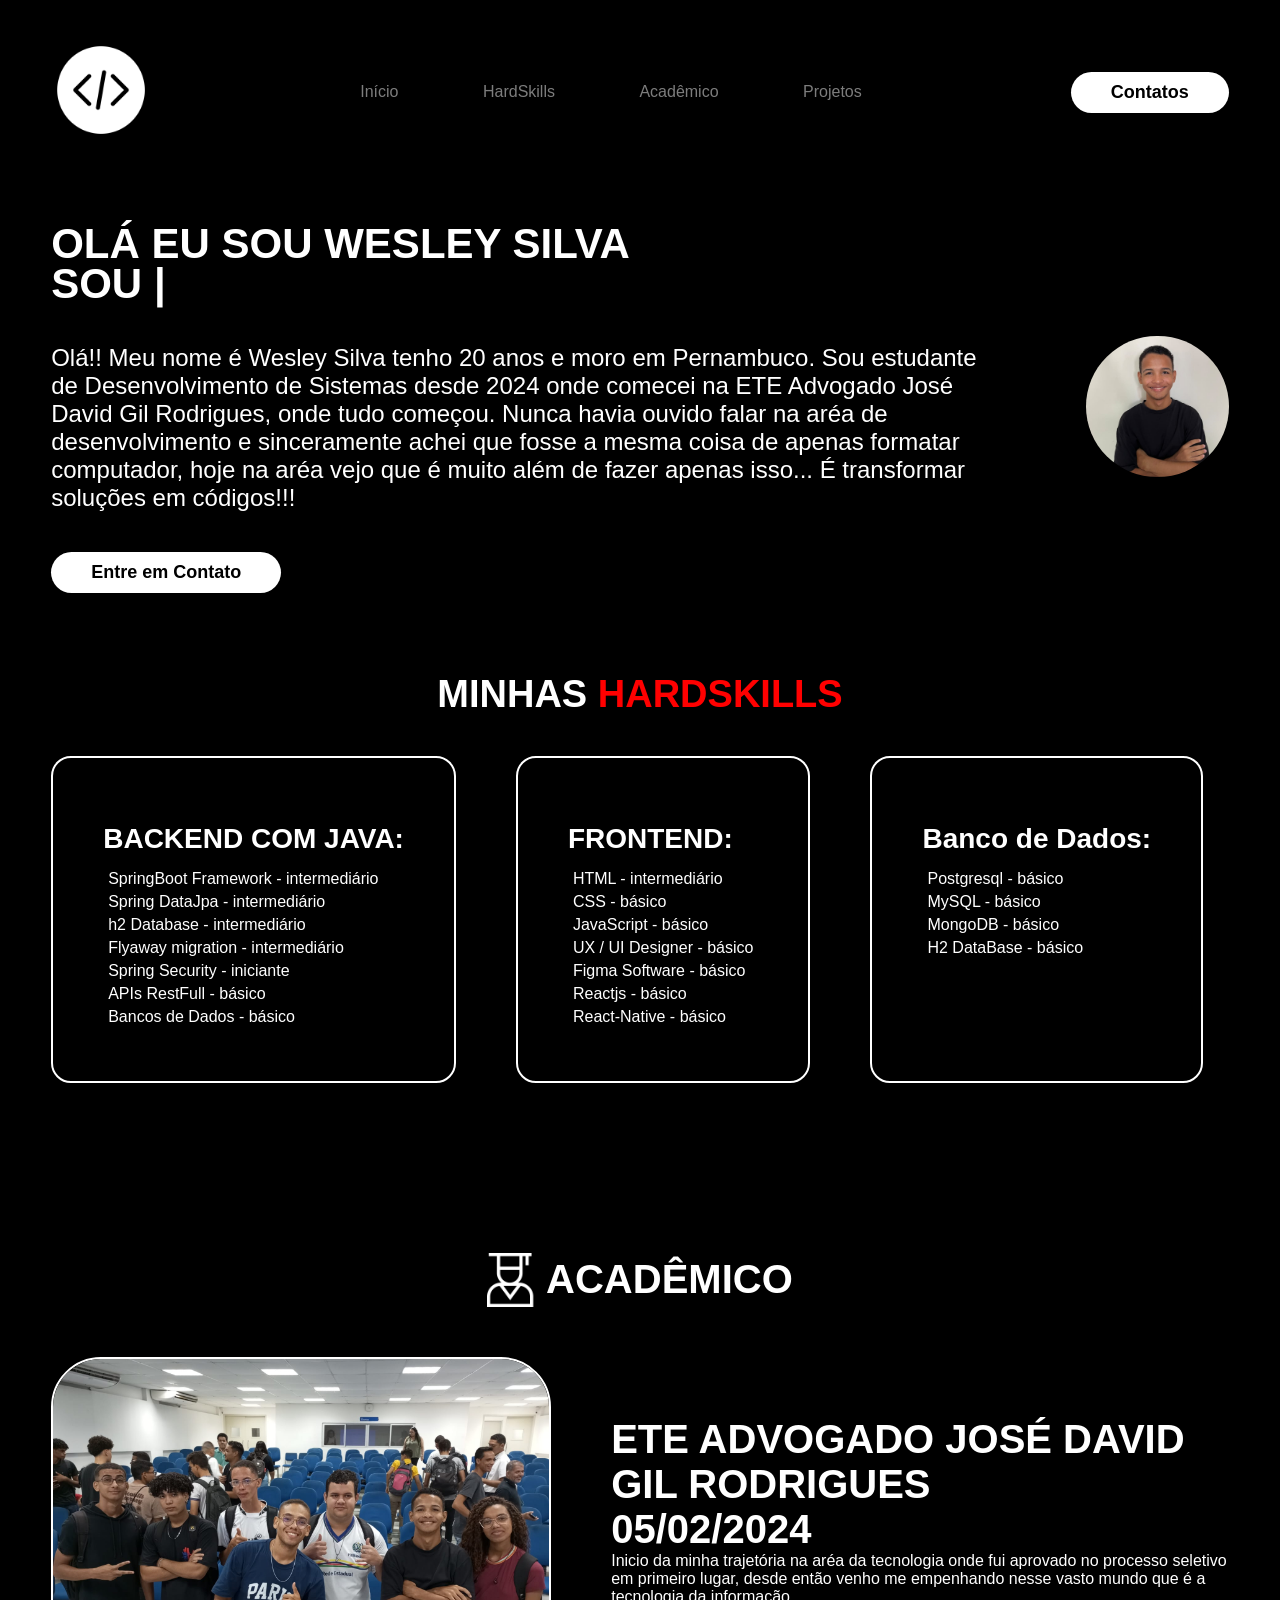
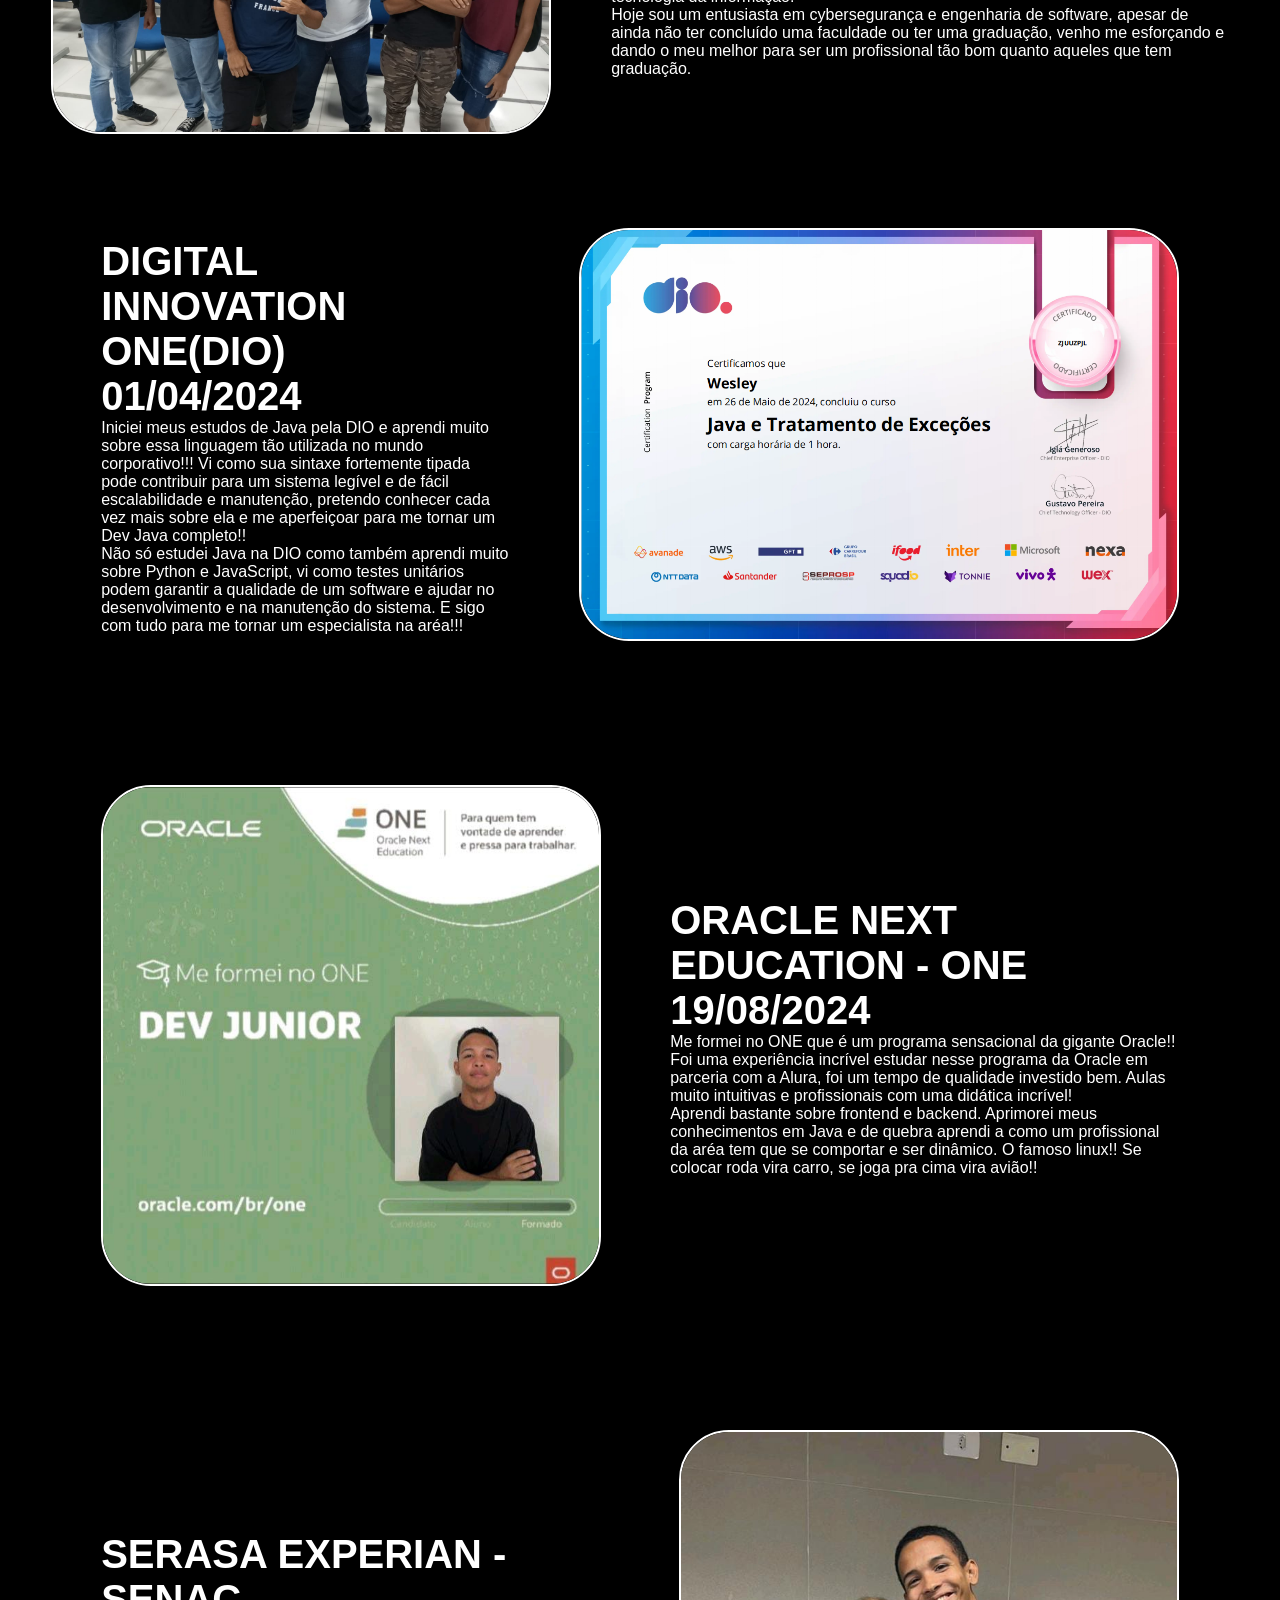
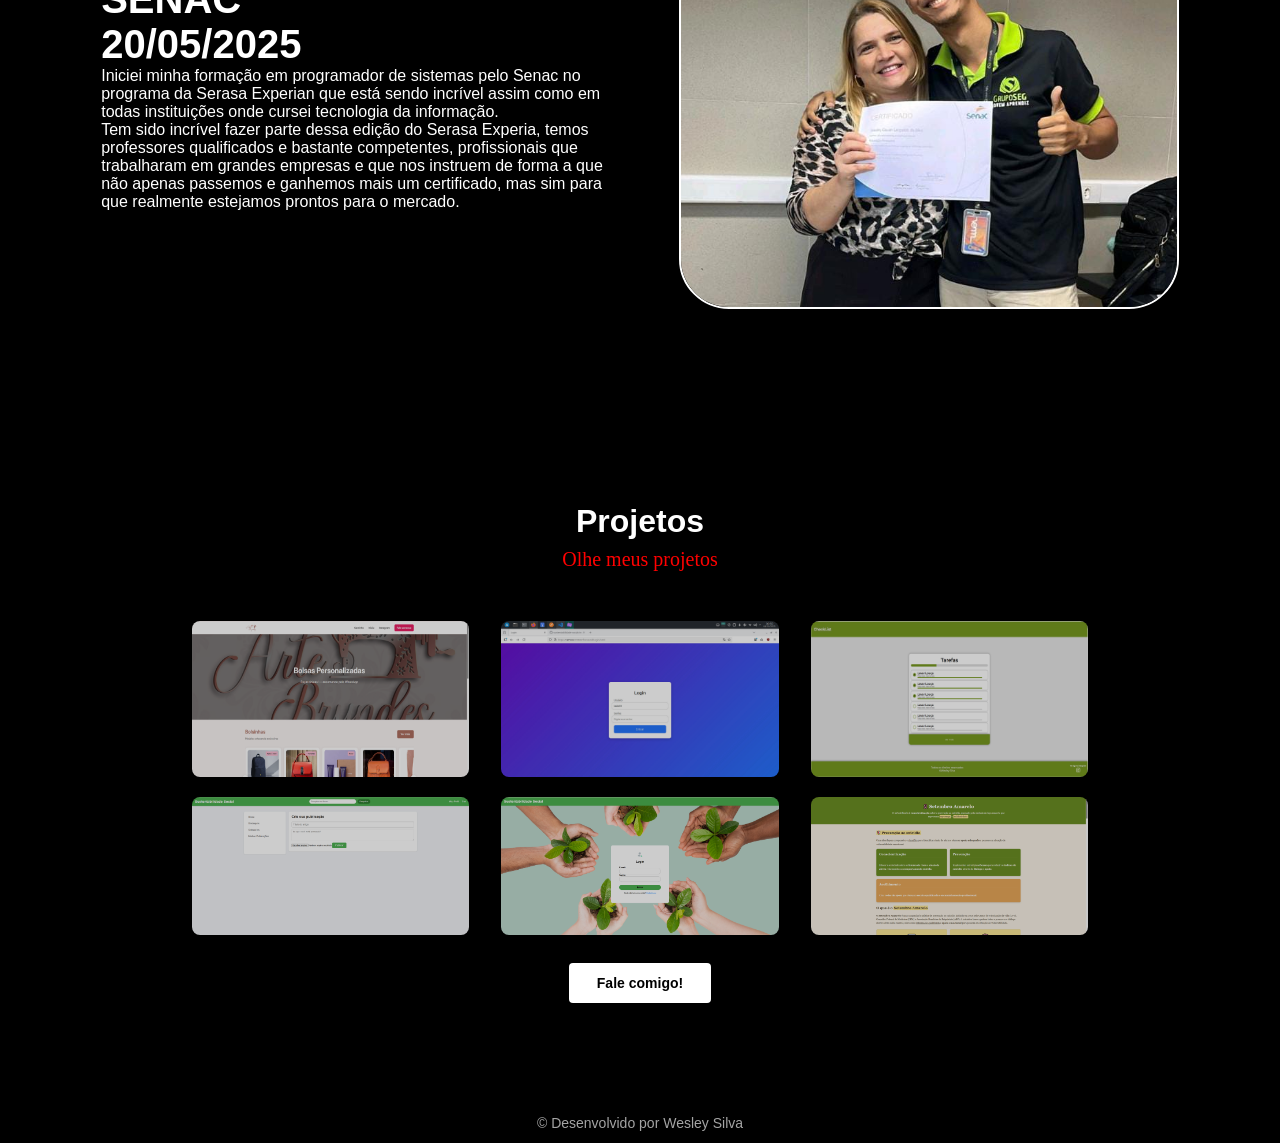
==== index.html @ 609ff2e4 "refactor: add novo layout" ====
<!DOCTYPE html>
<html lang="pt-BR">
<head>
    <meta charset="UTF-8">
    <meta name="viewport" content="width=device-width, initial-scale=1.0">
    <link rel="stylesheet" href="/styles/styles.css">
    <link rel="shortcut icon" href="./imgs/desenvolvedor.png" type="image/png">
    <title>Wesley Silva</title>
</head>
<body>
    
    <header>
        <div class="interface">
            <div class="logo">
                <a href="#">
                    <img src="imgs/desenvolvedor.png" alt="Logo do Portfolio" width="100px"">
                </a>
            </div><!--logotipo-->

            <nav class="menu-desktop">
                <ul>
                    <li><a href="#topo-do-site">Início</a></li>
                    <li><a href="#hardskills">HardSkills</a></li>
                    <li><a href="#academico">Acadêmico</a></li>
                    <li><a href="#projetos">Projetos</a></li>
                </ul>
            </nav>

            <div class="btn-contato">
                <a href="#">
                    <button onclick="openPopUp()">Contatos</button>
                </a>
            </div>
        </div><!--interface-->
    </header>

    <main>
    
    <section id="topo-do-site" class="topo-do-site">
        <div class="interface">
            <div class="flex">
                <div class="txt-topo-site">
                    <h1>OLÁ EU SOU WESLEY SILVA <br>SOU <span></span></h1>
                    <p id="typing-effect">Olá!! Meu nome é Wesley Silva tenho 20 anos e moro em Pernambuco. Sou estudante de Desenvolvimento de Sistemas desde 2024 onde comecei na ETE Advogado José David Gil Rodrigues, onde tudo começou. Nunca havia ouvido falar na aréa de desenvolvimento e sinceramente achei que fosse a mesma coisa de apenas formatar computador, hoje na aréa vejo que é muito além de fazer apenas isso... É transformar soluções em códigos!!!</p>

                    <div class="btn-contato">
                        <a href="https://wa.me/5581987563298?text=Olá%2C%20vi%20seus%20projetos%20online%20e%20gostaria%20de%20conversar%20sobre%20possíveis%20oportunidades.">
                            <button>Entre em Contato</button>
                        </a>
                    </div>
                </div><!--txt-topo-site-->

                <div class="img-topo-site" onclick="window.open('https://www.linkedin.com/in/wesley-silva-a07878300?utm_source=share&utm_campaign=share_via&utm_content=profile&utm_medium=android_app', '_blank')">
                    <img src="imgs/foto-com-bracos-cruzados2.jpeg" alt="Minha foto no ínicio">
                </div><!--img-topo-site-->
            </div><!--flex-->
        </div><!--interface-->
    </section><!--topo-do-site-->

    <section id="hardskills" class="hardskills">
        <div class="interface">
            <h2 class="titulo">MINHAS <span>HARDSKILLS</span></h2>
            <div class="flex">
                <div class="hardskills-box">
                    <h3>BACKEND COM JAVA:</h3>
                    <ul>
                        <li>SpringBoot Framework - intermediário</li>
                        <li>Spring DataJpa - intermediário</li>
                        <li>h2 Database - intermediário</li>
                        <li>Flyaway migration - intermediário</li>
                        <li>Spring Security - iniciante</li>
                        <li>APIs RestFull - básico</li>
                        <li>Bancos de Dados - básico</li>
                    </ul>
                </div>

                <div class="hardskills-box">
                    <h3>FRONTEND:</h3>
                    <ul>
                        <li>HTML - intermediário</li>
                        <li>CSS - básico</li>
                        <li> JavaScript - básico</li>
                        <li>UX / UI Designer - básico</li>
                        <li>Figma Software - básico</li>
                        <li>Reactjs - básico</li>
                        <li>React-Native - básico</li>
                    </ul>
                </div><!--hardskills-box-->

                <div class="hardskills-box">
                    <h3>Banco de Dados:</h3>
                    <ul>
                        <li>Postgresql - básico</li>
                        <li>MySQL - básico</li>
                        <li>MongoDB - básico</li>
                        <li>H2 DataBase - básico</li>
                    </ul>
                </div><!--hardskills-box-->
            </div><!--flex-->
        </div><!--interface-->
    </section> <!--hardskills-->

    <section id="academico" class="academico">
        <div class="interface">
            <div class="academico-flex">
                <img src="imgs/graduacao.png" alt="">
                <h2>ACADÊMICO</h2>
            </div>
            <div class="flex">
                <div class="img-academico">
                    <img src="imgs/foto-com-equipe-ete.jpeg" alt="Foto com a Equipe">
                </div><!--img-academico-->

                <div class="txt-academico">
                    <h2>ETE ADVOGADO JOSÉ DAVID GIL RODRIGUES <br><span>05/02/2024</span></h2>

                    <p>Inicio da minha trajetória na aréa da tecnologia onde fui aprovado no processo seletivo em primeiro lugar, desde então venho me empenhando nesse vasto mundo que é a tecnologia da informação.</p>
                    <p>  Hoje sou um entusiasta em cybersegurança e engenharia de software, apesar de ainda não ter concluído uma faculdade ou ter uma graduação, venho me esforçando e dando o meu melhor para ser um profissional tão bom quanto aqueles que tem graduação.</p>
                </div>
            </div><!--flex-->
            <div class="certificado-flex">
                <div class="certificado-text">
                    <h2>DIGITAL INNOVATION ONE(DIO) <br>01/04/2024</h2>
                    <p>Iniciei meus estudos de Java pela DIO e aprendi muito sobre essa linguagem tão utilizada no mundo corporativo!!! Vi como sua sintaxe fortemente tipada pode contribuir para um sistema legível e de fácil escalabilidade e manutenção, pretendo conhecer cada vez mais sobre ela e me aperfeiçoar para me tornar um Dev Java completo!!</p>
                    <p>Não só estudei Java na DIO como também aprendi muito sobre Python e JavaScript, vi como testes unitários podem garantir a qualidade de um software e ajudar no desenvolvimento e na manutenção do sistema. E sigo com tudo para me tornar um especialista na aréa!!!</p>
                </div>

                <div class="img-academico-certificado">
                    <img src="imgs/certificado.png" alt="Imagem do meu certificado">
                </div>
            </div>
            
            <div class="logo-da-one-flex">
                <div class="one-img">
                    <img src="imgs/formacao-no-one.jpeg" alt="">
                </div>

                <div class="one-text">
                    <h2>ORACLE NEXT EDUCATION - ONE <br>19/08/2024</h2>
                    <p>Me formei no ONE que é um programa sensacional da gigante Oracle!! Foi uma experiência incrível estudar nesse programa da Oracle em parceria com a Alura, foi um tempo de qualidade investido bem. Aulas muito intuitivas e profissionais com uma didática incrível!</p>
                    <p>Aprendi bastante sobre frontend e backend. Aprimorei meus conhecimentos em Java e de quebra aprendi a como um profissional da aréa tem que se comportar e ser dinâmico. O famoso linux!! Se colocar roda vira carro, se joga pra cima vira avião!!</p>
                </div>
            </div>

            <div class="certificado-senac-flex">
                <div class="senac-text">
                    <h2>SERASA EXPERIAN - SENAC <br>20/05/2025</h2>
                    <p>Iniciei minha formação em programador de sistemas pelo Senac no programa da Serasa Experian que está sendo incrível assim como em todas instituições onde cursei tecnologia da informação.</p>
                    <p>Tem sido incrível fazer parte dessa edição do Serasa Experia, temos professores qualificados e bastante competentes, profissionais que trabalharam em grandes empresas e que nos instruem de forma a que não apenas passemos e ganhemos mais um certificado, mas sim para que realmente estejamos prontos para o mercado.</p>
                </div>

                <div class="img-certificado-senac">
                    <img src="./imgs/certificado-senac.jpeg" alt="">
                </div>
            </div>
        </div><!--interface-->
    </section><!--academico-->

    <section id="projetos" class="projetos">
            <h2>Projetos</h2>
            <p>Olhe meus projetos </p>
            <div class="projetos-lista">
                <img src="./imgs/artebryndes.png" alt="">
                <img src="./imgs/tela-de-login.jpeg" alt="">
                <img src="./imgs/check-list-seg.jpeg" alt="">
            </div>
             <div class="projetos-lista">
                <img src="./imgs/homepage-sus.png" alt="">
                <img src="./imgs/login-sus.png" alt="">
                <img src="./imgs/site-setembro-amarelo.png" alt="">
            </div>

            <a href="#topo-do-site"><button class="action">Fale comigo!</button> </a>
        </section>

        <!-- Popup -->
        <div class="overlay" id="overlay">
            <button class="close-btn" onclick="closePopUp()">x</button>
            <div class="container-popup">
                <div class="linkedin" onclick="window.open('https://www.linkedin.com/in/wesley-silva-a07878300?utm_source=share&utm_campaign=share_via&utm_content=profile&utm_medium=android_app', '_blank')">
                    <div class="img-linkedin">
                        <img src="https://media.licdn.com/dms/image/v2/D4E03AQHPsa9XYTDBhg/profile-displayphoto-scale_200_200/B4EZhJy8kEHEAY-/0/1753584750010?e=2147483647&v=beta&t=rqiDzkp0N10X4ZpCyDL3FJSDcY8xD3rQrR39aDVb8rs" alt="Foto de perfil">
                    </div>
                    <p><a href="">LinkedIn</a></p>
                </div>

                <div class="instagram" onclick="window.open('https://www.instagram.com/wesleyleopoldo_/', '_blank')">
                    <div class="img-instagram">
                        <img src="https://media.licdn.com/dms/image/v2/D4E03AQHPsa9XYTDBhg/profile-displayphoto-scale_200_200/B4EZhJy8kEHEAY-/0/1753584750010?e=2147483647&v=beta&t=rqiDzkp0N10X4ZpCyDL3FJSDcY8xD3rQrR39aDVb8rs" alt="Foto de perfil">
                    </div>
                    <p><a href="">Instagram</a></p>
                </div>

                <div class="github" onclick="window.open('https://github.com/Wesleyleopoldo', '_blank')">
                    <div class="img-git">
                        <img src="https://avatars.githubusercontent.com/u/168113666?v=4" alt="">
                    </div>
                    <p><a href="">Github</a></p>
                </div>
            </div>
        </div>

        <footer class="footer">
            <p>&copy; Desenvolvido por Wesley Silva</p>
        </footer>

        <script src="./js/script.js"></script>
    </main>
</body>
</html>
---- styles/styles.css ----
:root {
    --linkedin-color: #0a66c2;
    --instagram-linear-grad: linear-gradient(45deg,
    #405DE6, /* azul instagram */
    #5851DB, /* roxo */
    #833AB4, /* violeta */
    #C13584, /* magenta */
    #E1306C, /* rosa */
    #FD1D1D, /* vermelho */
    #F56040, /* laranja */
    #FCAF45, /* amarelo */
    #FFDC80  /* amarelo claro */
  );
}

/*ESTILO GERAL*/
*{
    margin: 0;
    padding: 0;
    box-sizing: border-box;
    font-family: Arial, Helvetica, sans-serif;
}

html {
    scroll-behavior: smooth;
}

body{
    background-color: #000;
    height: 100vh;
}

.interface{
    max-width: 1280px;
    margin: 0 auto;
}

.flex {
    display: flex;
}

.btn-contato button{
    padding: 10px 40px;
    font-size: 18px;
    font-weight: 600;
    background-color: #fff;
    border: 0;
    border-radius: 30px;
    cursor: pointer;
    transition: .2s;
}

h2.titulo {
    font-size: 38px;
}

/* ESTILO DO CABEÇALHO */

header {
    padding: 40px 4%;
    position: sticky;
    top: 0;
    z-index: 9;
    background-color: #000;
}

header > .interface{
    display: flex;
    align-items: center;
    justify-content: space-between;
}

header a{
    color: #7d7d7d;
    text-decoration: none;
    display: inline-block;
    transition: .2s;
}

header a:hover{
    color: #fff;
    transform: scale(1.3);
}

header nav ul{
    list-style-type: none;
}

header nav ul li{
    display: inline-block;
    padding: 0 40px;
}

.btn-contato button:hover{
    background-color: #7d7d7d;
    box-shadow: 0px 0px 10px #fff;
    color: #fff;
    transform: scale(1.0);
}

/* ESTILO TOPO DO SITE */

section.topo-do-site{
    padding: 40px 4%;
}

section.topo-do-site .flex{
    align-items: center;
    justify-content: center;
    gap: 90px;
}

.topo-do-site .txt-topo-site h1{
    color: #fff;
    font-size: 42px;
    line-height: 40px;
}

.topo-do-site .txt-topo-site h1 span{
    color: red;
}

.topo-do-site .txt-topo-site p{
    color: #fff;
    margin: 40px 0px
}

.topo-do-site .txt-topo-site button:hover{
    transform: scale(1.1);
}

.topo-do-site .img-topo-site img{
    position: relative;
    border-radius: 50%;
    animation: .2s;
    cursor: pointer;
    width: 100%;
}

.topo-do-site .img-topo-site img:hover{
    box-shadow: 0px 0px 25px white;
    transform: scale(1.1);
}

@keyframes writer {
  0%   { content: ""; }

  /* === Digita DEV FULL STACK === */
  2%   { content: "DE"; }
  4%   { content: "DEV F"; }
  6%   { content: "DEV FULL"; }
  8%   { content: "DEV FULL ST"; }
  10%  { content: "DEV FULL STACK"; }

  /* Pausa visível */
  30%  { content: "DEV FULL STACK"; }

  /* Apaga */
  32%  { content: "DEV FULL ST"; }
  36%  { content: "DEV FULL"; }
  40%  { content: ""; }

  /* Pausa vazia antes do próximo */
  50%  { content: ""; }

  /* === Digita ENGENHEIRO DE SOFTWARE === */
  52%  { content: "ENGEN"; }
  54%  { content: "ENGENHEIRO"; }
  56%  { content: "ENGENHEIRO D"; }
  58%  { content: "ENGENHEIRO DE SO"; }
  60%  { content: "ENGENHEIRO DE SOFTWARE"; }

  /* Pausa visível */
  80%  { content: "ENGENHEIRO DE SOFTWARE"; }

  /* Apaga */
  82%  { content: "ENGENHEIRO DE SOF"; }
  86%  { content: "ENGENHEIRO"; }
  90%  { content: ""; }

  /* Pausa vazia antes de recomeçar */
  100% { content: ""; }
}



.topo-do-site .txt-topo-site h1 span::before{
    content: "";
    animation: writer 10s linear infinite;
}

@keyframes blink{
    0% { opacity: 0;}
    100% { opacity: 1; }
}

.topo-do-site .txt-topo-site h1 span::after{
    content: "|";
    color: #fff;
    animation: blink infinite alternate 0.3s;
}

.topo-do-site .txt-topo-site #typing-effect{
    font-size: 24px;
}

/* BLOCO DE HARDSKILLS */

.hardskills .interface h2{
    text-align: center;
    color: #fff;
}

.hardskills .interface h2 span{
    color: red;
}

.hardskills .interface{
    justify-content: space-between;
}

.hardskills .hardskills-box h3{
    font-size: 28px;
    margin: 15px 0px;
}

section.hardskills {
    padding: 40px 4%;
}

section.hardskills .flex{
    gap: 60px;
}

.hardskills .hardskills-box{
    color: #fff;
    padding: 50px;
    align-items: center;
    justify-content: space-between;
    border-radius: 20px;
    border: 2px solid #fff;
    margin-top: 40px;
}

.hardskills .hardskills-box ul{
    list-style-type: none;
}

.hardskills .hardskills-box li{
    margin: 5px;
    font-family:'Franklin Gothic Medium', 'Arial Narrow', Arial, sans-serif
}

/* ACADEMICO */

section.academico{
    padding: 40px 4%;

}

.academico .img-academico img{
    width: 500px;
    border-radius: 50px;
    border: 2px solid #fff;
}

section.academico .flex{
    align-items: center;
    gap: 60px;
}

.academico .txt-academico{
    color: #fff;
}

.academico .txt-academico h2{
    font-size: 40px;
}
.academico .interface h2{
    color: #fff;
}

section.academico .interface .academico-flex{
    padding: 50px;
    display: flex;
    justify-content: center;
    align-items: center;
    gap: 5px;
    margin-top: 40px;
}

section.academico .interface .academico-flex img{
    width: 5%;
}

section.academico .interface .academico-flex h2{
    font-size: 40px;
}

section.academico .interface {
    justify-content: space-between;
}

section.academico .img-academico-certificado img{
    width: 600px;
    border: 2px solid #fff;
    border-radius: 50px;
}

section.academico .certificado-flex{
    padding: 50px;
    display: flex;
    justify-content: center;
    align-items: center;
    gap: 69px;
    margin-top: 40px;
}

section.academico .certificado-text h2{
    font-size: 40px;
}

section.academico .certificado-text p{
    color: #fff;
}

section.academico .logo-da-one-flex{
    padding: 50px;
    display: flex;
    justify-content: center;
    align-items: center;
    gap: 69px;
    margin-top: 40px;
}

.academico .one-text p{
    color: #fff;
}

.academico .one-text h2{
    font-size: 40px;
}

.academico .one-img img{
    width: 500px;
    border: 2px solid #fff;
    border-radius: 50px;
    gap: 60px;
}


section.academico .certificado-senac-flex{
    padding: 50px;
    display: flex;
    justify-content: center;
    align-items: center;
    gap: 69px;
    margin-top: 40px;
}

.academico .senac-text p{
    color: #fff;
}

.academico .senac-text h2{
    font-size: 40px;
}

.academico .img-certificado-senac img{
    width: 500px;
    border: 2px solid #fff;
    border-radius: 50px;
    gap: 60px;
}

.projetos{
    background-color: #000;
    color: #fff;
    width: 100%;
    padding: 80px 0;
   display: flex;
   flex-direction: column;
   text-align: center;
   justify-content: center;  
}

.projetos h2{
    font-size: 32px;
    margin-bottom: 8px;
    margin-top: 20px;
}

.projetos p{
    font-size: 20px;
    margin-bottom: 40px;
    font-family: italical;
    color: red;
}

.projetos-lista{
    list-style: none;
    
    display: flex;
    justify-content: center;
    gap: 20px;
    padding: 10px;
}

.projetos img{
    text-align: center;
    justify-content: center;
    width: 22%;
    margin-right: 0.5%;
    margin-left: 0.5%;
    opacity: 0.8;
    border-radius: 8px;
    transition: 0.9s;
    cursor: pointer;
}

.projetos img:hover{
    opacity: 1;
    transform: scale(1.1);
}

.action{
    padding: 12px 28px;
    font-size: 14px;
    background-color: #fff;
    color: #000;
    border: 0;
    font-weight: bold;
    transition: 0.9s;
    margin-top: 18px;
    border-radius: 4px;
    cursor: pointer;
}

.action:hover{
    transform: scale(1.1);
    background-color: red;
    color: white;
}

.overlay {
    position: fixed;
    top: 0;
    left: 0;

    background-color: rgba(0, 0, 0, 0.8);
    width: 100%;
    height: 100%;
    display: none;
    justify-content: center;
    align-items: center;
    z-index: 999;
}

.close-btn {
    position: absolute;
    top: 10px;
    right: 10px;
    background: none;
    border: none;
    color: rgba(255, 255, 255, 0.8);
    font-size: 25px;
    cursor: pointer;
    transition: transform 0.2s;
}

.close-btn:hover {
    transform: scale(1.1);
}

.container-popup {
    background-color: black;
    width: 485px;
    height: 285px;
    display: flex;
    border-radius: 25px;
    justify-content: space-between;
}

.container-popup img {
    border-radius: 100px;
    width: 100px;
    height: 100px;
    border: 3px solid white;
}

.linkedin, .instagram, .github {
    display: flex;
    flex-direction: column;
    align-items: center;
    justify-content: center;
    gap: 20px;
    width: 33.33%;
    cursor: pointer;
}

.container-popup a {
    text-decoration: none;
    color: white;
}

.linkedin {
    padding: 35px;
    background-color: var(--linkedin-color);
    border-bottom-left-radius: 20px;
    border-top-left-radius: 20px;
    transition: transform 0.3s;
}

.img-linkedin {
    margin-top: 40px;
    display: flex;
    justify-content: center;
    flex: 1;
}

.linkedin:hover {
    transform: scale(1.1);
    border-radius: 20px;
}

.instagram {
    background: var(--instagram-linear-grad);
    transition: transform 0.3s;
    padding: 35px;
}

.img-instagram {
    margin-top: 40px;
    display: flex;
    justify-content: center;
    flex: 1;
}

.instagram:hover {
    transform: scale(1.1);
    border-radius: 20px;
}

.github {
    background-color: black;
    border-bottom-right-radius: 20px;
    border-top-right-radius: 20px;
    transition: transform 0.3s;
    padding: 35px;
}

.img-git {
    margin-top: 40px;
    display: flex;
    justify-content: center;
    flex: 1;
}

.github:hover {
    transform: scale(1.1);
    border-radius: 20px;
}

footer{
    background-color: #000000;
    color: #a4a4a4;
    text-align: center;
    padding: 12px;
    font-size: 14px;
    margin-top: 20px;
}

footer:hover{
    background-color: red;
    color: #fff;
    transition: 0.9s;
}

/* =========================================
   RESPONSIVIDADE PARA TELAS <= 1050px
========================================= */
@media (max-width: 1050px) {

    /* ===== Ajustes gerais ===== */
    .interface {
        padding: 0 2%;
        max-width: 100%;
    }

    /* ===== Cabeçalho ===== */
    header {
        padding: 20px 4%;
    }

    header .logo img {
        width: 60px;
        height: auto;
    }

    header nav {
        display: none;
    }

    header > .interface {
        justify-content: space-around;
    }

    .btn-contato button {
        padding: 8px 30px;
        font-size: 16px;
    }

    /* ===== Topo do site ===== */
    section.topo-do-site .flex {
        flex-direction: column;
        gap: 40px;
        text-align: center;
    }

    .topo-do-site .txt-topo-site h1 {
        font-size: 32px;
        line-height: normal;
    }

    .topo-do-site .txt-topo-site p {
        margin: 20px auto;
        max-width: 90%;
    }

    .topo-do-site .img-topo-site img {
        max-width: 300px;
        width: 80%;
    }

    /* ===== HardSkills ===== */
    section.hardskills .flex {
        flex-direction: column;
        gap: 30px;
    }

    .hardskills .hardskills-box {
        padding: 30px;
        margin-top: 20px;
    }

    /* ===== Acadêmico ===== */
    section.academico .flex,
    section.academico .academico-flex,
    section.academico .certificado-flex,
    section.academico .logo-da-one-flex,
    section.academico .certificado-senac-flex {
        flex-direction: column;
        gap: 30px;
        padding: 20px 0;
        text-align: center;
    }

    section.academico .flex > div:first-child {
        order: -1;
    }

    .academico .txt-academico h2,
    section.academico .certificado-text h2,
    .academico .one-text h2,
    .academico .senac-text h2 {
        font-size: 32px;
    }

    .academico .txt-academico p,
    section.academico .certificado-text p,
    .academico .one-text p,
    .academico .senac-text p {
        text-align: center;
        padding: 0 10px;
    }

    .academico .img-academico img,
    section.academico .img-academico-certificado img,
    .academico .one-img img,
    .academico .img-certificado-senac img {
        max-width: 100%;
        width: 90%;
        height: auto;
    }

    /* ===== Projetos ===== */
    .projetos {
        padding: 40px 0;
    }

    .projetos-lista {
        flex-direction: column;
        align-items: center;
    }

    .projetos img {
        width: 90%;
        margin: 0 0 20px 0;
    }

    /* ===== Popup ===== */
    .container-popup {
        width: 95%;
        height: auto;
        min-height: 250px;
        flex-direction: column;
        gap: 15px;
        padding: 20px;
    }

    .linkedin, .instagram, .github {
        padding: 15px;
        width: 100%;
        gap: 10px;
    }

    .container-popup img {
        width: 70px;
        height: 70px;
    }

    /* ===== Rodapé ===== */
    footer {
        padding: 12px 10%;
    }
}

/* =========================================
   RESPONSIVIDADE PARA CELULARES <= 600px
========================================= */
@media (max-width: 600px) {

    /* ===== Tipografia ===== */
    h2.titulo {
        font-size: 28px;
    }

    .topo-do-site .txt-topo-site h1 {
        font-size: 24px;
    }

    .topo-do-site .txt-topo-site #typing-effect {
        font-size: 16px;
    }

    .btn-contato button {
        padding: 6px 20px;
        font-size: 14px;
    }

    /* ===== HardSkills ===== */
    .hardskills .hardskills-box {
        padding: 20px;
    }

    .hardskills .hardskills-box h3 {
        font-size: 18px;
    }

    .hardskills .hardskills-box li {
        font-size: 14px;
    }

    /* ===== Acadêmico ===== */
    .academico .txt-academico h2,
    section.academico .certificado-text h2,
    .academico .one-text h2,
    .academico .senac-text h2 {
        font-size: 22px;
    }

    .academico .txt-academico p,
    section.academico .certificado-text p,
    .academico .one-text p,
    .academico .senac-text p {
        font-size: 14px;
    }

    /* ===== Popup ===== */
    .container-popup {
        width: 95%;
        flex-direction: column;
        border-radius: 10px;
    }

    .linkedin, .instagram, .github {
        width: 100%;
        border-radius: 0 !important;
        border-top: 1px solid #333;
    }

    .linkedin {
        border-top-left-radius: 10px !important;
        border-top-right-radius: 10px !important;
        border-bottom-left-radius: 0 !important;
    }

    .github {
        border-bottom-left-radius: 10px !important;
        border-bottom-right-radius: 10px !important;
    }

    .container-popup img {
        width: 50px;
        height: 50px;
    }

    .container-popup p {
        font-size: 14px;
    }

    /* Overlay padding */
    .overlay {
        padding: 10px;
    }

    /* Topo do site imagens */
    .topo-do-site .img-topo-site img {
        width: 70%;
        max-width: 250px;
    }
}
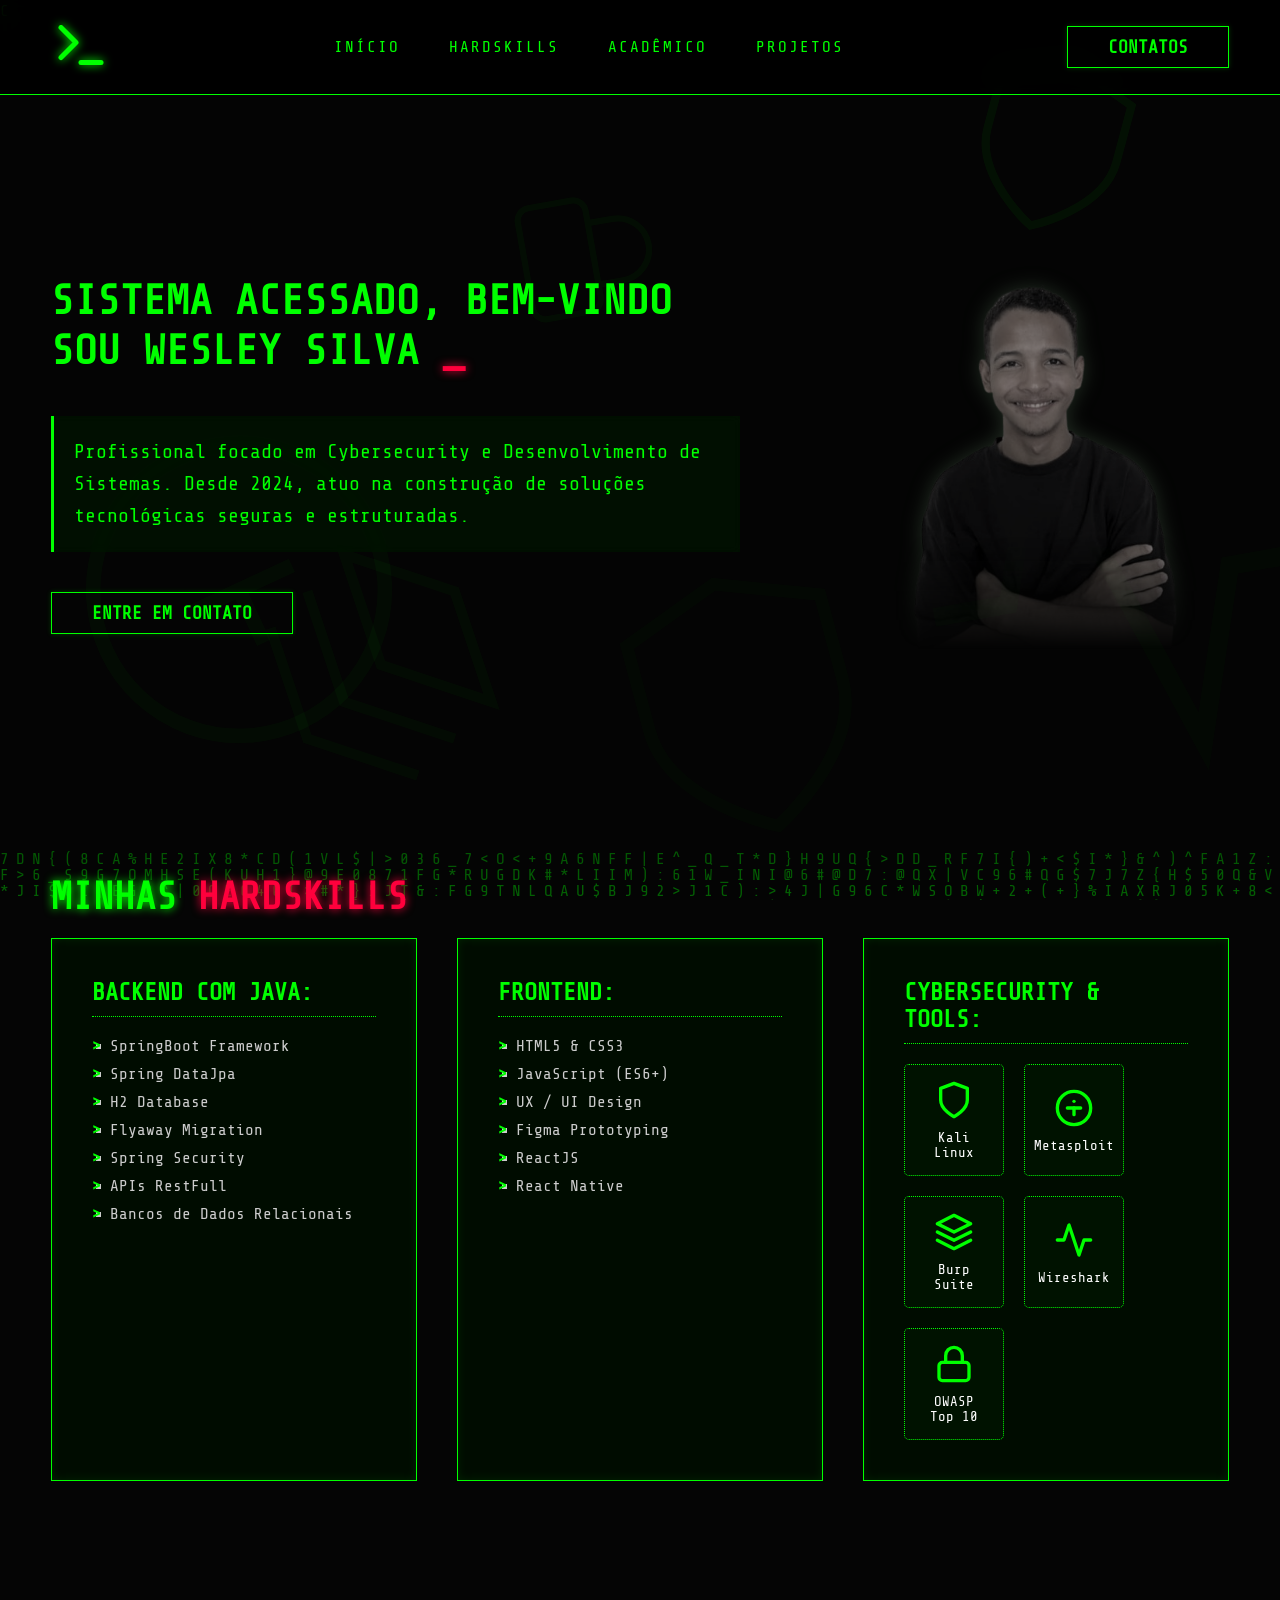
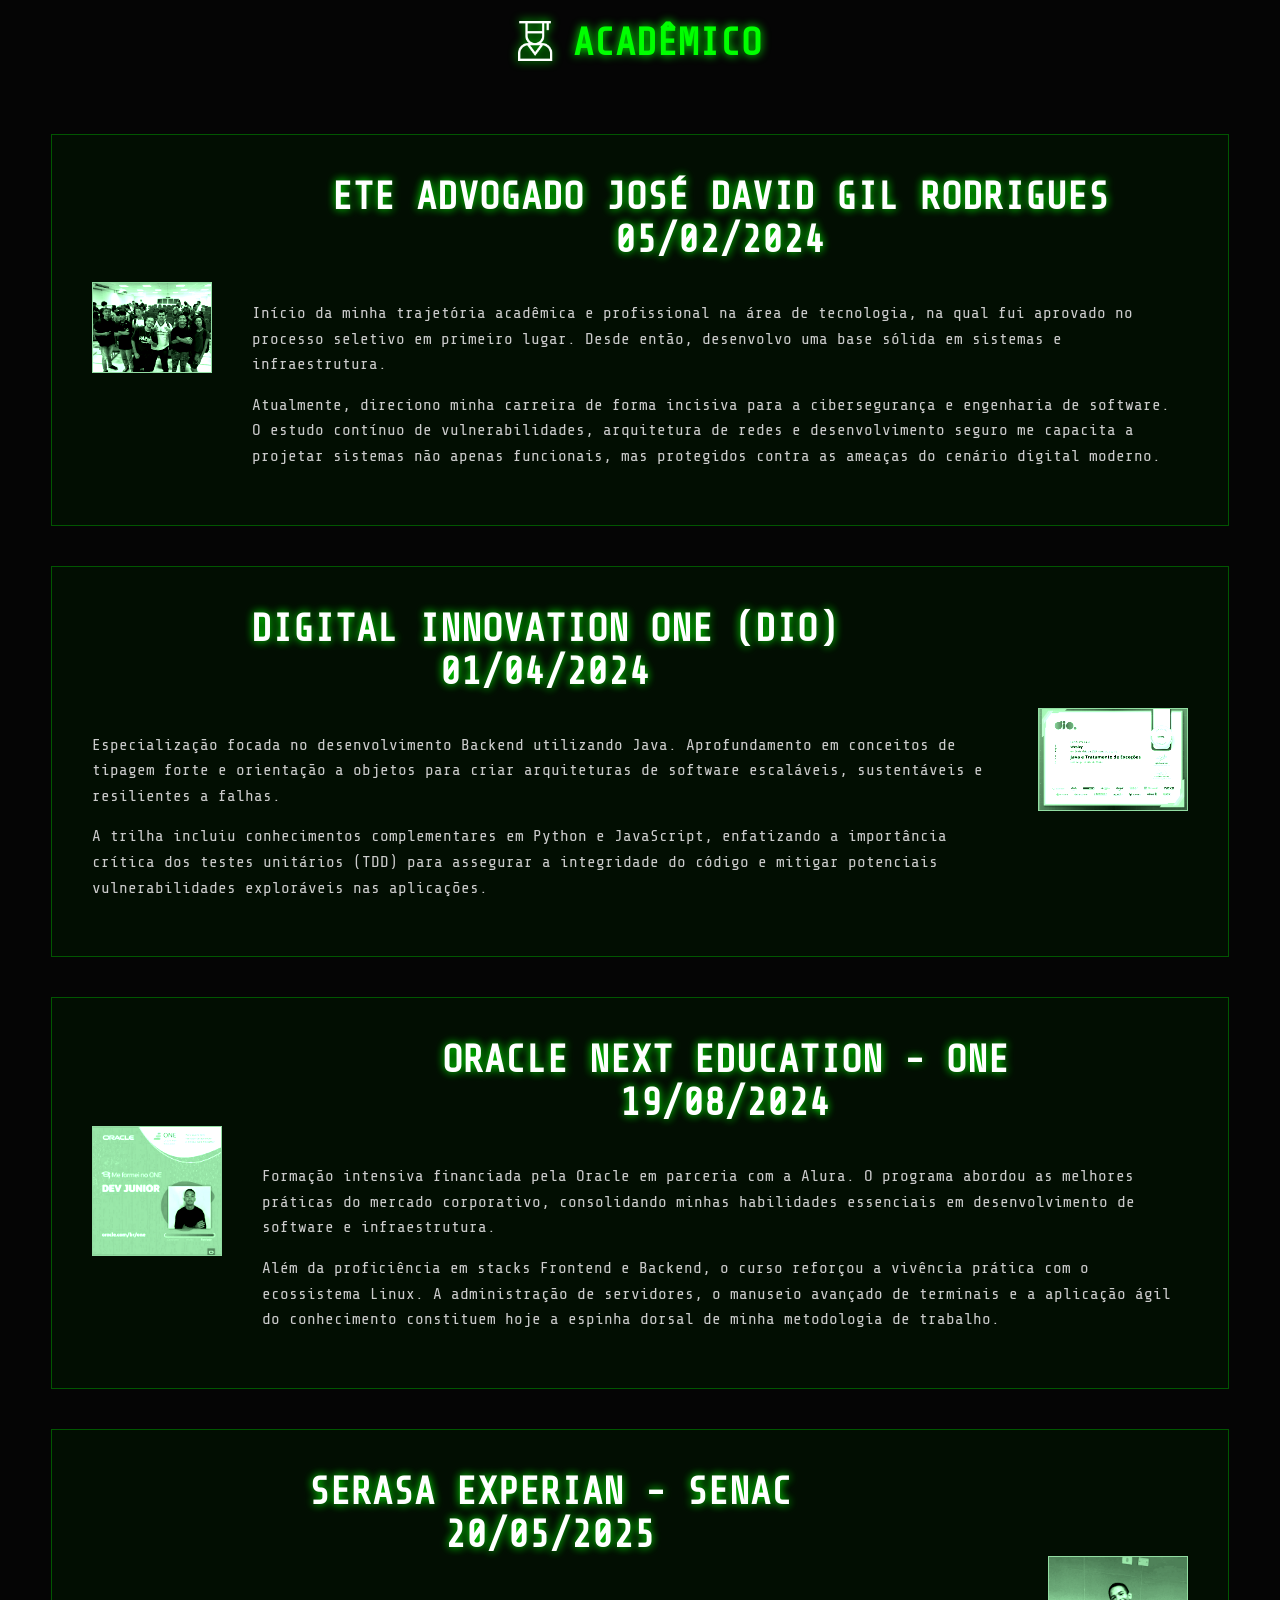
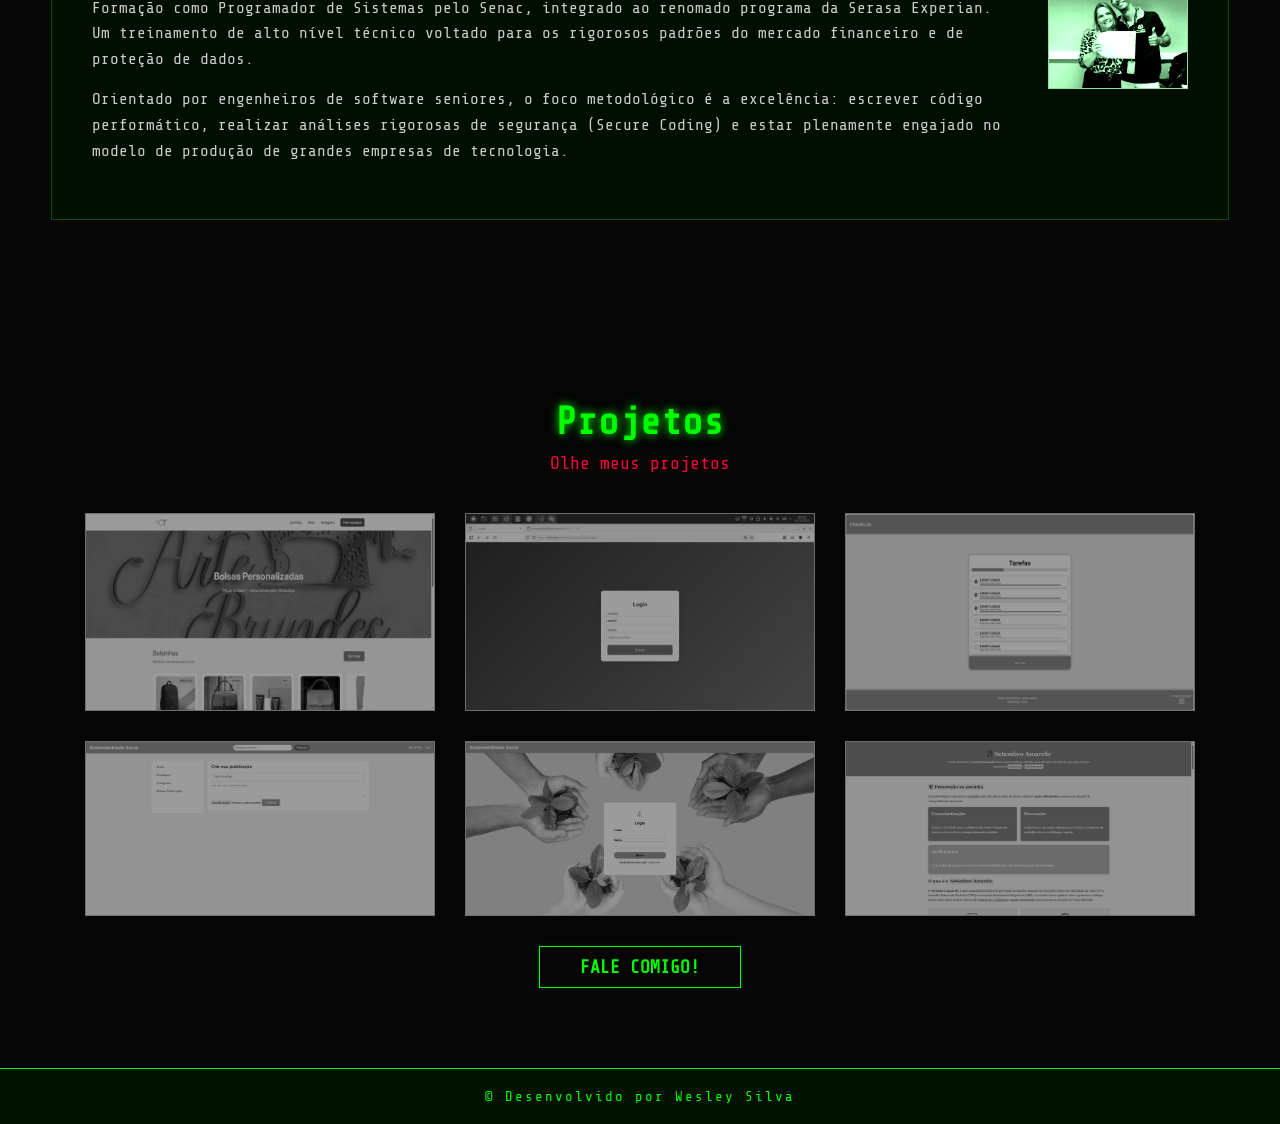
==== commit cd2fc89c: "refactor: atualiza design do site Signed-off-by: Wesley Cauan Leopoldo da Silva <wesley.silva@marsar" ====
--- a/index.html
+++ b/index.html
@@ -1,23 +1,67 @@
 <!DOCTYPE html>
 <html lang="pt-BR">
+
 <head>
     <meta charset="UTF-8">
     <meta name="viewport" content="width=device-width, initial-scale=1.0">
+    <link rel="preconnect" href="https://fonts.googleapis.com">
+    <link rel="preconnect" href="https://fonts.gstatic.com" crossorigin>
+    <link href="https://fonts.googleapis.com/css2?family=Share+Tech+Mono&display=swap" rel="stylesheet">
     <link rel="stylesheet" href="/styles/styles.css">
     <link rel="shortcut icon" href="./imgs/desenvolvedor.png" type="image/png">
     <title>Wesley Silva</title>
 </head>
+
 <body>
-    
+    <canvas id="matrix-canvas"></canvas>
+
+    <div class="bg-icons">
+        <!-- Kali Linux -->
+        <svg class="bg-icon icon1" viewBox="0 0 24 24">
+            <path d="M12 22s8-4 8-10V5l-8-3-8 3v7c0 6 8 10 8 10z"></path>
+        </svg>
+        <!-- Metasploit -->
+        <svg class="bg-icon icon2" viewBox="0 0 24 24">
+            <circle cx="12" cy="12" r="10"></circle>
+            <path d="M12 16v-4"></path>
+            <path d="M12 8h.01"></path>
+            <path d="M8 12h8"></path>
+        </svg>
+        <!-- Wireshark -->
+        <svg class="bg-icon icon3" viewBox="0 0 24 24">
+            <path d="M22 12h-4l-3 9L9 3l-3 9H2"></path>
+        </svg>
+        <!-- Burp Suite -->
+        <svg class="bg-icon icon4" viewBox="0 0 24 24">
+            <polygon points="12 2 2 7 12 12 22 7 12 2"></polygon>
+            <polyline points="2 17 12 22 22 17"></polyline>
+            <polyline points="2 12 12 17 22 12"></polyline>
+        </svg>
+        <!-- Lock -->
+        <svg class="bg-icon icon5" viewBox="0 0 24 24">
+            <rect x="3" y="11" width="18" height="11" rx="2" ry="2"></rect>
+            <path d="M7 11V7a5 5 0 0 1 10 0v4"></path>
+        </svg>
+        <!-- Shield -->
+        <svg class="bg-icon icon6" viewBox="0 0 24 24">
+            <path d="M12 22s8-4 8-10V5l-8-3-8 3v7c0 6 8 10 8 10z"></path>
+        </svg>
+    </div>
+
+
     <header>
         <div class="interface">
             <div class="logo">
                 <a href="#">
-                    <img src="imgs/desenvolvedor.png" alt="Logo do Portfolio" width="100px"">
+                    <svg width="60" height="60" viewBox="0 0 24 24" fill="none" stroke="var(--neon-green)"
+                        stroke-width="2" stroke-linecap="round" stroke-linejoin="round">
+                        <polyline points="4 17 10 11 4 5"></polyline>
+                        <line x1="12" y1="19" x2="20" y2="19"></line>
+                    </svg>
                 </a>
             </div><!--logotipo-->
 
-            <nav class="menu-desktop">
+            <nav class=" menu-desktop">
                 <ul>
                     <li><a href="#topo-do-site">Início</a></li>
                     <li><a href="#hardskills">HardSkills</a></li>
@@ -35,141 +79,197 @@
     </header>
 
     <main>
-    
-    <section id="topo-do-site" class="topo-do-site">
-        <div class="interface">
-            <div class="flex">
-                <div class="txt-topo-site">
-                    <h1>OLÁ EU SOU WESLEY SILVA <br>SOU <span></span></h1>
-                    <p id="typing-effect">Olá!! Meu nome é Wesley Silva tenho 20 anos e moro em Pernambuco. Sou estudante de Desenvolvimento de Sistemas desde 2024 onde comecei na ETE Advogado José David Gil Rodrigues, onde tudo começou. Nunca havia ouvido falar na aréa de desenvolvimento e sinceramente achei que fosse a mesma coisa de apenas formatar computador, hoje na aréa vejo que é muito além de fazer apenas isso... É transformar soluções em códigos!!!</p>
-
-                    <div class="btn-contato">
-                        <a href="https://wa.me/5581987563298?text=Olá%2C%20vi%20seus%20projetos%20online%20e%20gostaria%20de%20conversar%20sobre%20possíveis%20oportunidades.">
-                            <button>Entre em Contato</button>
-                        </a>
-                    </div>
-                </div><!--txt-topo-site-->
-
-                <div class="img-topo-site" onclick="window.open('https://www.linkedin.com/in/wesley-silva-a07878300?utm_source=share&utm_campaign=share_via&utm_content=profile&utm_medium=android_app', '_blank')">
-                    <img src="imgs/foto-com-bracos-cruzados2.jpeg" alt="Minha foto no ínicio">
-                </div><!--img-topo-site-->
-            </div><!--flex-->
-        </div><!--interface-->
-    </section><!--topo-do-site-->
-
-    <section id="hardskills" class="hardskills">
-        <div class="interface">
-            <h2 class="titulo">MINHAS <span>HARDSKILLS</span></h2>
-            <div class="flex">
-                <div class="hardskills-box">
-                    <h3>BACKEND COM JAVA:</h3>
-                    <ul>
-                        <li>SpringBoot Framework - intermediário</li>
-                        <li>Spring DataJpa - intermediário</li>
-                        <li>h2 Database - intermediário</li>
-                        <li>Flyaway migration - intermediário</li>
-                        <li>Spring Security - iniciante</li>
-                        <li>APIs RestFull - básico</li>
-                        <li>Bancos de Dados - básico</li>
-                    </ul>
-                </div>
-
-                <div class="hardskills-box">
-                    <h3>FRONTEND:</h3>
-                    <ul>
-                        <li>HTML - intermediário</li>
-                        <li>CSS - básico</li>
-                        <li> JavaScript - básico</li>
-                        <li>UX / UI Designer - básico</li>
-                        <li>Figma Software - básico</li>
-                        <li>Reactjs - básico</li>
-                        <li>React-Native - básico</li>
-                    </ul>
-                </div><!--hardskills-box-->
-
-                <div class="hardskills-box">
-                    <h3>Banco de Dados:</h3>
-                    <ul>
-                        <li>Postgresql - básico</li>
-                        <li>MySQL - básico</li>
-                        <li>MongoDB - básico</li>
-                        <li>H2 DataBase - básico</li>
-                    </ul>
-                </div><!--hardskills-box-->
-            </div><!--flex-->
-        </div><!--interface-->
-    </section> <!--hardskills-->
-
-    <section id="academico" class="academico">
-        <div class="interface">
-            <div class="academico-flex">
-                <img src="imgs/graduacao.png" alt="">
-                <h2>ACADÊMICO</h2>
+
+        <section id="topo-do-site" class="topo-do-site">
+            <div class="interface">
+                <div class="flex">
+                    <div class="txt-topo-site">
+                        <h1>SISTEMA ACESSADO, BEM-VINDO<br>SOU WESLEY SILVA <span></span></h1>
+                        <p id="typing-effect">Profissional focado em Cybersecurity e
+                            Desenvolvimento de Sistemas. Desde 2024, atuo na construção de soluções tecnológicas seguras
+                            e estruturadas.</p>
+                        <div class="btn-contato">
+                            <a
+                                href="https://wa.me/5581987563298?text=Olá%2C%20vi%20seus%20projetos%20online%20e%20gostaria%20de%20conversar%20sobre%20possíveis%20oportunidades.">
+                                <button>Entre em Contato</button>
+                            </a>
+                        </div>
+                    </div><!--txt-topo-site-->
+
+                    <div class="img-topo-site"
+                        onclick="window.open('https://www.linkedin.com/in/wesley-silva-a07878300?utm_source=share&utm_campaign=share_via&utm_content=profile&utm_medium=android_app', '_blank')">
+                        <img src="imgs/foto-com-bracos-cruzados2.png" alt="Minha foto no ínicio">
+                    </div><!--img-topo-site-->
+                </div><!--flex-->
+            </div><!--interface-->
+        </section><!--topo-do-site-->
+
+        <section id="hardskills" class="hardskills">
+            <div class="interface">
+                <h2 class="titulo">MINHAS <span>HARDSKILLS</span></h2>
+                <div class="flex">
+                    <div class="hardskills-box">
+                        <h3>BACKEND COM JAVA:</h3>
+                        <ul>
+                            <li>SpringBoot Framework</li>
+                            <li>Spring DataJpa</li>
+                            <li>H2 Database</li>
+                            <li>Flyaway Migration</li>
+                            <li>Spring Security</li>
+                            <li>APIs RestFull</li>
+                            <li>Bancos de Dados Relacionais</li>
+                        </ul>
+                    </div>
+
+                    <div class="hardskills-box">
+                        <h3>FRONTEND:</h3>
+                        <ul>
+                            <li>HTML5 & CSS3</li>
+                            <li>JavaScript (ES6+)</li>
+                            <li>UX / UI Design</li>
+                            <li>Figma Prototyping</li>
+                            <li>ReactJS</li>
+                            <li>React Native</li>
+                        </ul>
+                    </div><!--hardskills-box-->
+
+                    <div class="hardskills-box" id="cyber-tools">
+                        <h3>CYBERSECURITY & TOOLS:</h3>
+                        <div class="tools-grid">
+                            <div class="tool-item">
+                                <svg width="40" height="40" viewBox="0 0 24 24" fill="none" stroke="var(--neon-green)"
+                                    stroke-width="2" stroke-linecap="round" stroke-linejoin="round">
+                                    <path d="M12 22s8-4 8-10V5l-8-3-8 3v7c0 6 8 10 8 10z"></path>
+                                </svg>
+                                <span>Kali Linux</span>
+                            </div>
+                            <div class="tool-item">
+                                <svg width="40" height="40" viewBox="0 0 24 24" fill="none" stroke="var(--neon-green)"
+                                    stroke-width="2" stroke-linecap="round" stroke-linejoin="round">
+                                    <circle cx="12" cy="12" r="10"></circle>
+                                    <path d="M12 16v-4"></path>
+                                    <path d="M12 8h.01"></path>
+                                    <path d="M8 12h8"></path>
+                                </svg>
+                                <span>Metasploit</span>
+                            </div>
+                            <div class="tool-item">
+                                <svg width="40" height="40" viewBox="0 0 24 24" fill="none" stroke="var(--neon-green)"
+                                    stroke-width="2" stroke-linecap="round" stroke-linejoin="round">
+                                    <polygon points="12 2 2 7 12 12 22 7 12 2"></polygon>
+                                    <polyline points="2 17 12 22 22 17"></polyline>
+                                    <polyline points="2 12 12 17 22 12"></polyline>
+                                </svg>
+                                <span>Burp Suite</span>
+                            </div>
+                            <div class="tool-item">
+                                <svg width="40" height="40" viewBox="0 0 24 24" fill="none" stroke="var(--neon-green)"
+                                    stroke-width="2" stroke-linecap="round" stroke-linejoin="round">
+                                    <path d="M22 12h-4l-3 9L9 3l-3 9H2"></path>
+                                </svg>
+                                <span>Wireshark</span>
+                            </div>
+                            <div class="tool-item">
+                                <svg width="40" height="40" viewBox="0 0 24 24" fill="none" stroke="var(--neon-green)"
+                                    stroke-width="2" stroke-linecap="round" stroke-linejoin="round">
+                                    <rect x="3" y="11" width="18" height="11" rx="2" ry="2"></rect>
+                                    <path d="M7 11V7a5 5 0 0 1 10 0v4"></path>
+                                </svg>
+                                <span>OWASP Top 10</span>
+                            </div>
+                        </div>
+                    </div><!--hardskills-box-->
+                </div><!--flex-->
+            </div><!--interface-->
+        </section> <!--hardskills-->
+
+        <section id="academico" class="academico">
+            <div class="interface">
+                <div class="academico-flex">
+                    <img src="imgs/graduacao.png" alt="">
+                    <h2>ACADÊMICO</h2>
+                </div>
+                <div class="certificado-flex">
+                    <div class="img-academico">
+                        <img src="imgs/foto-com-equipe-ete.jpeg" alt="Foto com a Equipe">
+                    </div><!--img-academico-->
+
+                    <div class="txt-academico">
+                        <h2>ETE ADVOGADO JOSÉ DAVID GIL RODRIGUES <br>05/02/2024</h2>
+
+                        <p>Início da minha trajetória acadêmica e profissional na área de tecnologia, na qual fui
+                            aprovado no processo seletivo em primeiro lugar. Desde então, desenvolvo uma base sólida em
+                            sistemas e infraestrutura.</p>
+                        <p>Atualmente, direciono minha carreira de forma incisiva para a cibersegurança e engenharia de
+                            software. O estudo contínuo de vulnerabilidades, arquitetura de redes e desenvolvimento
+                            seguro me capacita a projetar sistemas não apenas funcionais, mas protegidos contra as
+                            ameaças do cenário digital moderno.</p>
+                    </div>
+                </div><!--flex-->
+                <div class="certificado-flex">
+                    <div class="certificado-text">
+                        <h2>DIGITAL INNOVATION ONE (DIO) <br>01/04/2024</h2>
+                        <p>Especialização focada no desenvolvimento Backend utilizando Java. Aprofundamento em conceitos
+                            de tipagem forte e orientação a objetos para criar arquiteturas de software escaláveis,
+                            sustentáveis e resilientes a falhas.</p>
+                        <p>A trilha incluiu conhecimentos complementares em Python e JavaScript, enfatizando a
+                            importância crítica dos testes unitários (TDD) para assegurar a integridade do código e
+                            mitigar potenciais vulnerabilidades exploráveis nas aplicações.</p>
+                    </div>
+
+                    <div class="img-academico-certificado">
+                        <img src="imgs/certificado.png" alt="Imagem do meu certificado">
+                    </div>
+                </div>
+
+                <div class="logo-da-one-flex">
+                    <div class="one-img">
+                        <img src="imgs/formacao-no-one.jpeg" alt="">
+                    </div>
+
+                    <div class="one-text">
+                        <h2>ORACLE NEXT EDUCATION - ONE <br>19/08/2024</h2>
+                        <p>Formação intensiva financiada pela Oracle em parceria com a Alura. O programa abordou as
+                            melhores práticas do mercado corporativo, consolidando minhas habilidades essenciais em
+                            desenvolvimento de software e infraestrutura.</p>
+                        <p>Além da proficiência em stacks Frontend e Backend, o curso reforçou a vivência prática com o
+                            ecossistema Linux. A administração de servidores, o manuseio avançado de terminais e a
+                            aplicação ágil do conhecimento constituem hoje a espinha dorsal de minha metodologia de
+                            trabalho.</p>
+                    </div>
+                </div>
+
+                <div class="certificado-senac-flex">
+                    <div class="senac-text">
+                        <h2>SERASA EXPERIAN - SENAC <br>20/05/2025</h2>
+                        <p>Formação como Programador de Sistemas pelo Senac, integrado ao renomado programa da Serasa
+                            Experian. Um treinamento de alto nível técnico voltado para os rigorosos padrões do mercado
+                            financeiro e de proteção de dados.</p>
+                        <p>Orientado por engenheiros de software seniores, o foco metodológico é a excelência: escrever
+                            código performático, realizar análises rigorosas de segurança (Secure Coding) e estar
+                            plenamente engajado no modelo de produção de grandes empresas de tecnologia.</p>
+                    </div>
+
+                    <div class="img-certificado-senac">
+                        <img src="./imgs/certificado-senac.jpeg" alt="">
+                    </div>
+                </div>
+            </div><!--interface-->
+        </section><!--academico-->
+
+        <section id="projetos" class="projetos">
+            <h2>Projetos</h2>
+            <p>Olhe meus projetos</p>
+            <div class="projetos-lista">
+                <img src="./imgs/artebryndes.png" alt="Projeto Arte Bryndes">
+                <img src="./imgs/tela-de-login.jpeg" alt="Projeto Tela de Login">
+                <img src="./imgs/check-list-seg.jpeg" alt="Projeto Check List Seg">
             </div>
-            <div class="flex">
-                <div class="img-academico">
-                    <img src="imgs/foto-com-equipe-ete.jpeg" alt="Foto com a Equipe">
-                </div><!--img-academico-->
-
-                <div class="txt-academico">
-                    <h2>ETE ADVOGADO JOSÉ DAVID GIL RODRIGUES <br><span>05/02/2024</span></h2>
-
-                    <p>Inicio da minha trajetória na aréa da tecnologia onde fui aprovado no processo seletivo em primeiro lugar, desde então venho me empenhando nesse vasto mundo que é a tecnologia da informação.</p>
-                    <p>  Hoje sou um entusiasta em cybersegurança e engenharia de software, apesar de ainda não ter concluído uma faculdade ou ter uma graduação, venho me esforçando e dando o meu melhor para ser um profissional tão bom quanto aqueles que tem graduação.</p>
-                </div>
-            </div><!--flex-->
-            <div class="certificado-flex">
-                <div class="certificado-text">
-                    <h2>DIGITAL INNOVATION ONE(DIO) <br>01/04/2024</h2>
-                    <p>Iniciei meus estudos de Java pela DIO e aprendi muito sobre essa linguagem tão utilizada no mundo corporativo!!! Vi como sua sintaxe fortemente tipada pode contribuir para um sistema legível e de fácil escalabilidade e manutenção, pretendo conhecer cada vez mais sobre ela e me aperfeiçoar para me tornar um Dev Java completo!!</p>
-                    <p>Não só estudei Java na DIO como também aprendi muito sobre Python e JavaScript, vi como testes unitários podem garantir a qualidade de um software e ajudar no desenvolvimento e na manutenção do sistema. E sigo com tudo para me tornar um especialista na aréa!!!</p>
-                </div>
-
-                <div class="img-academico-certificado">
-                    <img src="imgs/certificado.png" alt="Imagem do meu certificado">
-                </div>
+            <div class="projetos-lista">
+                <img src="./imgs/homepage-sus.png" alt="Projeto Homepage SUS">
+                <img src="./imgs/login-sus.png" alt="Projeto Login SUS">
+                <img src="./imgs/site-setembro-amarelo.png" alt="Projeto Setembro Amarelo">
             </div>
-            
-            <div class="logo-da-one-flex">
-                <div class="one-img">
-                    <img src="imgs/formacao-no-one.jpeg" alt="">
-                </div>
-
-                <div class="one-text">
-                    <h2>ORACLE NEXT EDUCATION - ONE <br>19/08/2024</h2>
-                    <p>Me formei no ONE que é um programa sensacional da gigante Oracle!! Foi uma experiência incrível estudar nesse programa da Oracle em parceria com a Alura, foi um tempo de qualidade investido bem. Aulas muito intuitivas e profissionais com uma didática incrível!</p>
-                    <p>Aprendi bastante sobre frontend e backend. Aprimorei meus conhecimentos em Java e de quebra aprendi a como um profissional da aréa tem que se comportar e ser dinâmico. O famoso linux!! Se colocar roda vira carro, se joga pra cima vira avião!!</p>
-                </div>
-            </div>
-
-            <div class="certificado-senac-flex">
-                <div class="senac-text">
-                    <h2>SERASA EXPERIAN - SENAC <br>20/05/2025</h2>
-                    <p>Iniciei minha formação em programador de sistemas pelo Senac no programa da Serasa Experian que está sendo incrível assim como em todas instituições onde cursei tecnologia da informação.</p>
-                    <p>Tem sido incrível fazer parte dessa edição do Serasa Experia, temos professores qualificados e bastante competentes, profissionais que trabalharam em grandes empresas e que nos instruem de forma a que não apenas passemos e ganhemos mais um certificado, mas sim para que realmente estejamos prontos para o mercado.</p>
-                </div>
-
-                <div class="img-certificado-senac">
-                    <img src="./imgs/certificado-senac.jpeg" alt="">
-                </div>
-            </div>
-        </div><!--interface-->
-    </section><!--academico-->
-
-    <section id="projetos" class="projetos">
-            <h2>Projetos</h2>
-            <p>Olhe meus projetos </p>
-            <div class="projetos-lista">
-                <img src="./imgs/artebryndes.png" alt="">
-                <img src="./imgs/tela-de-login.jpeg" alt="">
-                <img src="./imgs/check-list-seg.jpeg" alt="">
-            </div>
-             <div class="projetos-lista">
-                <img src="./imgs/homepage-sus.png" alt="">
-                <img src="./imgs/login-sus.png" alt="">
-                <img src="./imgs/site-setembro-amarelo.png" alt="">
-            </div>
-
             <a href="#topo-do-site"><button class="action">Fale comigo!</button> </a>
         </section>
 
@@ -177,16 +277,19 @@
         <div class="overlay" id="overlay">
             <button class="close-btn" onclick="closePopUp()">x</button>
             <div class="container-popup">
-                <div class="linkedin" onclick="window.open('https://www.linkedin.com/in/wesley-silva-a07878300?utm_source=share&utm_campaign=share_via&utm_content=profile&utm_medium=android_app', '_blank')">
+                <div class="linkedin"
+                    onclick="window.open('https://www.linkedin.com/in/wesley-silva-a07878300?utm_source=share&utm_campaign=share_via&utm_content=profile&utm_medium=android_app', '_blank')">
                     <div class="img-linkedin">
-                        <img src="https://media.licdn.com/dms/image/v2/D4E03AQHPsa9XYTDBhg/profile-displayphoto-scale_200_200/B4EZhJy8kEHEAY-/0/1753584750010?e=2147483647&v=beta&t=rqiDzkp0N10X4ZpCyDL3FJSDcY8xD3rQrR39aDVb8rs" alt="Foto de perfil">
+                        <img src="https://media.licdn.com/dms/image/v2/D4E03AQHPsa9XYTDBhg/profile-displayphoto-scale_200_200/B4EZhJy8kEHEAY-/0/1753584750010?e=2147483647&v=beta&t=rqiDzkp0N10X4ZpCyDL3FJSDcY8xD3rQrR39aDVb8rs"
+                            alt="Foto de perfil">
                     </div>
                     <p><a href="">LinkedIn</a></p>
                 </div>
 
                 <div class="instagram" onclick="window.open('https://www.instagram.com/wesleyleopoldo_/', '_blank')">
                     <div class="img-instagram">
-                        <img src="https://media.licdn.com/dms/image/v2/D4E03AQHPsa9XYTDBhg/profile-displayphoto-scale_200_200/B4EZhJy8kEHEAY-/0/1753584750010?e=2147483647&v=beta&t=rqiDzkp0N10X4ZpCyDL3FJSDcY8xD3rQrR39aDVb8rs" alt="Foto de perfil">
+                        <img src="https://media.licdn.com/dms/image/v2/D4E03AQHPsa9XYTDBhg/profile-displayphoto-scale_200_200/B4EZhJy8kEHEAY-/0/1753584750010?e=2147483647&v=beta&t=rqiDzkp0N10X4ZpCyDL3FJSDcY8xD3rQrR39aDVb8rs"
+                            alt="Foto de perfil">
                     </div>
                     <p><a href="">Instagram</a></p>
                 </div>
@@ -207,4 +310,5 @@
         <script src="./js/script.js"></script>
     </main>
 </body>
+
 </html>
--- a/styles/styles.css
+++ b/styles/styles.css
@@ -1,455 +1,669 @@
 :root {
+    --neon-green: #0f0;
+    --dark-bg: #050505;
+    --terminal-bg: rgba(0, 15, 0, 0.85);
+    --border-neon: 1px solid #0f0;
+    --glitch-red: #ff003c;
+    --font-mono: 'Share Tech Mono', Courier, monospace;
     --linkedin-color: #0a66c2;
-    --instagram-linear-grad: linear-gradient(45deg,
-    #405DE6, /* azul instagram */
-    #5851DB, /* roxo */
-    #833AB4, /* violeta */
-    #C13584, /* magenta */
-    #E1306C, /* rosa */
-    #FD1D1D, /* vermelho */
-    #F56040, /* laranja */
-    #FCAF45, /* amarelo */
-    #FFDC80  /* amarelo claro */
-  );
-}
-
-/*ESTILO GERAL*/
-*{
+    --instagram-linear-grad: linear-gradient(45deg, #405DE6, #5851DB, #833AB4, #C13584, #E1306C, #FD1D1D, #F56040, #FCAF45, #FFDC80);
+}
+
+/* Base Styles */
+* {
     margin: 0;
     padding: 0;
     box-sizing: border-box;
-    font-family: Arial, Helvetica, sans-serif;
+    font-family: var(--font-mono);
 }
 
 html {
     scroll-behavior: smooth;
 }
 
-body{
-    background-color: #000;
+body {
+    background-color: var(--dark-bg);
+    color: var(--neon-green);
+    overflow-x: hidden;
+}
+
+/* Custom Scrollbar */
+::-webkit-scrollbar {
+    width: 10px;
+}
+
+::-webkit-scrollbar-track {
+    background: #000;
+}
+
+::-webkit-scrollbar-thumb {
+    background: var(--neon-green);
+    border-radius: 5px;
+}
+
+::-webkit-scrollbar-thumb:hover {
+    background: #0c0;
+}
+
+/* Matrix Canvas */
+#matrix-canvas {
+    position: fixed;
+    top: 0;
+    left: 0;
+    width: 100vw;
     height: 100vh;
-}
-
-.interface{
+    z-index: -2;
+    opacity: 0.4;
+}
+
+/* BG Icons */
+.bg-icons {
+    position: fixed;
+    top: 0;
+    left: 0;
+    width: 100vw;
+    height: 100vh;
+    pointer-events: none;
+    z-index: -1;
+    overflow: hidden;
+}
+
+.bg-icon {
+    position: absolute;
+    stroke: var(--neon-green);
+    fill: none;
+    stroke-width: 1;
+    opacity: 0.05;
+}
+
+.icon1 {
+    top: 5%;
+    right: 10%;
+    width: 200px;
+    height: 200px;
+    transform: rotate(15deg);
+}
+
+.icon2 {
+    bottom: 15%;
+    left: 5%;
+    width: 350px;
+    height: 350px;
+    transform: rotate(-25deg);
+    opacity: 0.03;
+}
+
+.icon3 {
+    top: 40%;
+    right: -5%;
+    width: 450px;
+    height: 450px;
+    transform: rotate(-10deg);
+    opacity: 0.02;
+}
+
+.icon4 {
+    top: 60%;
+    left: 20%;
+    width: 250px;
+    height: 250px;
+    transform: rotate(45deg);
+    opacity: 0.03;
+}
+
+.icon5 {
+    top: 20%;
+    left: 40%;
+    width: 150px;
+    height: 150px;
+    transform: rotate(80deg);
+    opacity: 0.04;
+}
+
+.icon6 {
+    bottom: 5%;
+    right: 30%;
+    width: 300px;
+    height: 300px;
+    transform: rotate(-15deg);
+    opacity: 0.02;
+}
+
+/* Common Layout */
+.interface {
     max-width: 1280px;
     margin: 0 auto;
+    padding: 0 4%;
 }
 
 .flex {
     display: flex;
 }
 
-.btn-contato button{
+h2.titulo {
+    font-size: 38px;
+    text-shadow: 0 0 10px var(--neon-green);
+    margin-bottom: 20px;
+}
+
+h2.titulo span {
+    color: var(--glitch-red);
+    text-shadow: 0 0 10px var(--glitch-red);
+}
+
+/* Terminal Window Effect */
+.terminal-window {
+    background: var(--terminal-bg);
+    border: var(--border-neon);
+    box-shadow: 0 0 15px rgba(0, 255, 0, 0.2);
+    border-radius: 5px;
+    padding: 20px;
+    position: relative;
+    backdrop-filter: blur(5px);
+}
+
+.terminal-window::before {
+    content: "root@wesley:~#";
+    position: absolute;
+    top: -12px;
+    left: 10px;
+    background: var(--dark-bg);
+    padding: 0 10px;
+    font-size: 14px;
+    color: var(--neon-green);
+    border: 1px solid var(--neon-green);
+}
+
+/* Buttons */
+button {
     padding: 10px 40px;
     font-size: 18px;
     font-weight: 600;
-    background-color: #fff;
-    border: 0;
-    border-radius: 30px;
+    font-family: var(--font-mono);
+    background-color: transparent;
+    color: var(--neon-green);
+    border: var(--border-neon);
     cursor: pointer;
-    transition: .2s;
-}
-
-h2.titulo {
-    font-size: 38px;
-}
-
-/* ESTILO DO CABEÇALHO */
-
+    transition: all 0.2s ease-in-out;
+    text-transform: uppercase;
+    box-shadow: 0 0 5px rgba(0, 255, 0, 0.2);
+}
+
+button:hover {
+    background-color: var(--neon-green);
+    color: #000;
+    box-shadow: 0 0 20px var(--neon-green);
+    transform: translateY(-2px);
+}
+
+/* Header */
 header {
-    padding: 40px 4%;
+    padding: 15px 0;
     position: sticky;
     top: 0;
-    z-index: 9;
-    background-color: #000;
-}
-
-header > .interface{
+    z-index: 10;
+    background: rgba(0, 0, 0, 0.8);
+    border-bottom: var(--border-neon);
+    backdrop-filter: blur(10px);
+}
+
+header>.interface {
     display: flex;
     align-items: center;
     justify-content: space-between;
 }
 
-header a{
-    color: #7d7d7d;
+header a {
+    color: var(--neon-green);
     text-decoration: none;
     display: inline-block;
-    transition: .2s;
-}
-
-header a:hover{
+    transition: 0.2s;
+    text-transform: uppercase;
+    font-size: 16px;
+    letter-spacing: 2px;
+}
+
+header a:hover {
+    text-shadow: 0 0 10px var(--neon-green);
     color: #fff;
-    transform: scale(1.3);
-}
-
-header nav ul{
+}
+
+header nav ul {
     list-style-type: none;
 }
 
-header nav ul li{
+header nav ul li {
     display: inline-block;
-    padding: 0 40px;
-}
-
-.btn-contato button:hover{
-    background-color: #7d7d7d;
-    box-shadow: 0px 0px 10px #fff;
-    color: #fff;
-    transform: scale(1.0);
-}
-
-/* ESTILO TOPO DO SITE */
-
-section.topo-do-site{
-    padding: 40px 4%;
-}
-
-section.topo-do-site .flex{
+    padding: 0 20px;
+}
+
+header .logo svg {
+    filter: drop-shadow(0 0 5px var(--neon-green));
+    transition: 0.3s;
+}
+
+header .logo svg:hover {
+    transform: scale(1.1);
+    filter: drop-shadow(0 0 15px var(--neon-green));
+}
+
+/* Topo do Site */
+section.topo-do-site {
+    padding: 80px 0;
+    position: relative;
+    overflow: hidden;
+    min-height: 80vh;
+    display: flex;
+    align-items: center;
+}
+
+section.topo-do-site .flex {
+    align-items: center;
+    justify-content: flex-start;
+    width: 100%;
+}
+
+.topo-do-site .txt-topo-site {
+    position: relative;
+    z-index: 2;
+    max-width: 60%;
+}
+
+.topo-do-site .txt-topo-site h1 {
+    font-size: 42px;
+    line-height: 50px;
+    margin-bottom: 20px;
+}
+
+.topo-do-site .txt-topo-site h1 span {
+    color: var(--glitch-red);
+    text-shadow: 0 0 10px var(--glitch-red);
+}
+
+.topo-do-site .txt-topo-site p {
+    font-size: 20px;
+    margin: 40px 0;
+    line-height: 1.6;
+    background: rgba(0, 20, 0, 0.7);
+    backdrop-filter: blur(5px);
+    padding: 20px;
+    border-left: 3px solid var(--neon-green);
+}
+
+.topo-do-site .img-topo-site {
+    display: flex;
+    justify-content: end;
+    align-items: center;
+    height: 25rem;
+    width: 100%;
+    max-width: 500px;
+    z-index: 1;
+    pointer-events: auto;
+}
+
+.topo-do-site .img-topo-site img {
+    border-radius: 0;
+    width: 80%;
+    height: auto;
+    object-fit: cover;
+    border: none;
+    transition: 0.5s ease-in-out;
+    filter: drop-shadow(0 0 10px rgba(0, 255, 0, 0.3)) grayscale(80%) brightness(0.7);
+    mask-image: linear-gradient(to top, transparent 0%, black 30%);
+    -webkit-mask-image: linear-gradient(to top, transparent 0%, black 30%);
+    justify-self: center;
+}
+
+.topo-do-site .img-topo-site img:hover {
+    filter: drop-shadow(0 0 25px var(--neon-green)) grayscale(0%) brightness(1);
+    transform: scale(1.02);
+}
+
+/* Typing Effect */
+@keyframes writer {
+    0% {
+        content: "";
+    }
+
+    2% {
+        content: "DE";
+    }
+
+    4% {
+        content: "DEV F";
+    }
+
+    6% {
+        content: "DEV FULL";
+    }
+
+    8% {
+        content: "DEV FULL ST";
+    }
+
+    10% {
+        content: "DEV FULL STACK";
+    }
+
+    30% {
+        content: "DEV FULL STACK";
+    }
+
+    32% {
+        content: "DEV FULL ST";
+    }
+
+    36% {
+        content: "DEV FULL";
+    }
+
+    40% {
+        content: "";
+    }
+
+    50% {
+        content: "";
+    }
+
+    52% {
+        content: "ENGEN";
+    }
+
+    54% {
+        content: "ENGENHEIRO";
+    }
+
+    56% {
+        content: "ENGENHEIRO D";
+    }
+
+    58% {
+        content: "ENGENHEIRO DE SO";
+    }
+
+    60% {
+        content: "ENGENHEIRO DE SOFTWARE";
+    }
+
+    80% {
+        content: "ENGENHEIRO DE SOFTWARE";
+    }
+
+    82% {
+        content: "ENGENHEIRO DE SOF";
+    }
+
+    86% {
+        content: "ENGENHEIRO";
+    }
+
+    90% {
+        content: "";
+    }
+
+    100% {
+        content: "";
+    }
+}
+
+.topo-do-site .txt-topo-site h1 span::before {
+    content: "";
+    animation: writer 10s linear infinite;
+}
+
+@keyframes blink {
+    0% {
+        opacity: 0;
+    }
+
+    100% {
+        opacity: 1;
+    }
+}
+
+.topo-do-site .txt-topo-site h1 span::after {
+    content: "_";
+    animation: blink infinite alternate 0.5s;
+}
+
+/* Hardskills */
+section.hardskills {
+    padding: 60px 0;
+}
+
+section.hardskills .flex {
+    gap: 40px;
+    justify-content: center;
+    flex-wrap: wrap;
+}
+
+.hardskills-box {
+    flex: 1;
+    min-width: 300px;
+    background: var(--terminal-bg);
+    border: var(--border-neon);
+    padding: 40px;
+    border-radius: 0;
+    /* Blocky / terminal look */
+    position: relative;
+    box-shadow: inset 0 0 10px rgba(0, 255, 0, 0.1);
+    transition: 0.3s;
+}
+
+.hardskills-box:hover {
+    box-shadow: inset 0 0 20px rgba(0, 255, 0, 0.3), 0 0 15px rgba(0, 255, 0, 0.4);
+    transform: translateY(-5px);
+}
+
+.hardskills-box h3 {
+    font-size: 24px;
+    margin-bottom: 20px;
+    border-bottom: 1px dotted var(--neon-green);
+    padding-bottom: 10px;
+}
+
+.hardskills-box ul {
+    list-style-type: square;
+    padding-left: 20px;
+}
+
+.hardskills-box li {
+    margin: 10px 0;
+    font-size: 16px;
+    color: #ccc;
+}
+
+.hardskills-box li:before {
+    content: "> ";
+    color: var(--neon-green);
+    margin-left: -20px;
+    font-weight: bold;
+}
+
+/* Tools Grid Styles */
+.tools-grid {
+    display: flex;
+    flex-wrap: wrap;
+    gap: 20px;
+    justify-content: flex-start;
+}
+
+.tool-item {
+    display: flex;
+    flex-direction: column;
     align-items: center;
     justify-content: center;
-    gap: 90px;
-}
-
-.topo-do-site .txt-topo-site h1{
-    color: #fff;
-    font-size: 42px;
-    line-height: 40px;
-}
-
-.topo-do-site .txt-topo-site h1 span{
-    color: red;
-}
-
-.topo-do-site .txt-topo-site p{
-    color: #fff;
-    margin: 40px 0px
-}
-
-.topo-do-site .txt-topo-site button:hover{
-    transform: scale(1.1);
-}
-
-.topo-do-site .img-topo-site img{
-    position: relative;
-    border-radius: 50%;
-    animation: .2s;
-    cursor: pointer;
-    width: 100%;
-}
-
-.topo-do-site .img-topo-site img:hover{
-    box-shadow: 0px 0px 25px white;
-    transform: scale(1.1);
-}
-
-@keyframes writer {
-  0%   { content: ""; }
-
-  /* === Digita DEV FULL STACK === */
-  2%   { content: "DE"; }
-  4%   { content: "DEV F"; }
-  6%   { content: "DEV FULL"; }
-  8%   { content: "DEV FULL ST"; }
-  10%  { content: "DEV FULL STACK"; }
-
-  /* Pausa visível */
-  30%  { content: "DEV FULL STACK"; }
-
-  /* Apaga */
-  32%  { content: "DEV FULL ST"; }
-  36%  { content: "DEV FULL"; }
-  40%  { content: ""; }
-
-  /* Pausa vazia antes do próximo */
-  50%  { content: ""; }
-
-  /* === Digita ENGENHEIRO DE SOFTWARE === */
-  52%  { content: "ENGEN"; }
-  54%  { content: "ENGENHEIRO"; }
-  56%  { content: "ENGENHEIRO D"; }
-  58%  { content: "ENGENHEIRO DE SO"; }
-  60%  { content: "ENGENHEIRO DE SOFTWARE"; }
-
-  /* Pausa visível */
-  80%  { content: "ENGENHEIRO DE SOFTWARE"; }
-
-  /* Apaga */
-  82%  { content: "ENGENHEIRO DE SOF"; }
-  86%  { content: "ENGENHEIRO"; }
-  90%  { content: ""; }
-
-  /* Pausa vazia antes de recomeçar */
-  100% { content: ""; }
-}
-
-
-
-.topo-do-site .txt-topo-site h1 span::before{
-    content: "";
-    animation: writer 10s linear infinite;
-}
-
-@keyframes blink{
-    0% { opacity: 0;}
-    100% { opacity: 1; }
-}
-
-.topo-do-site .txt-topo-site h1 span::after{
-    content: "|";
-    color: #fff;
-    animation: blink infinite alternate 0.3s;
-}
-
-.topo-do-site .txt-topo-site #typing-effect{
-    font-size: 24px;
-}
-
-/* BLOCO DE HARDSKILLS */
-
-.hardskills .interface h2{
+    gap: 10px;
+    width: 100px;
+    padding: 15px;
+    background: rgba(0, 25, 0, 0.5);
+    border: 1px dotted var(--neon-green);
+    border-radius: 5px;
+    transition: 0.3s;
+    cursor: default;
+}
+
+.tool-item:hover {
+    background: rgba(0, 255, 0, 0.1);
+    box-shadow: inset 0 0 10px rgba(0, 255, 0, 0.5);
+    transform: translateY(-5px);
+}
+
+.tool-item span {
+    font-size: 14px;
     text-align: center;
     color: #fff;
-}
-
-.hardskills .interface h2 span{
-    color: red;
-}
-
-.hardskills .interface{
-    justify-content: space-between;
-}
-
-.hardskills .hardskills-box h3{
+    font-family: var(--font-mono);
+}
+
+/* Acadêmico */
+section.academico {
+    padding: 60px 0;
+}
+
+.academico .interface h2 {
+    text-align: center;
+    margin-bottom: 40px;
+    font-size: 38px;
+    text-shadow: 0 0 10px var(--neon-green);
+}
+
+.academico-flex {
+    justify-content: center;
+    display: flex;
+    padding: 20px;
+    background: transparent;
+    border: none;
+    margin-bottom: 10px;
+    box-shadow: none;
+}
+
+.academico-flex:hover {
+    border-color: transparent;
+    box-shadow: none;
+}
+
+.academico-flex img {
+    width: 40px;
+    height: 40px;
+    margin-right: 15px;
+    filter: drop-shadow(0 0 5px var(--neon-green));
+}
+
+.certificado-flex,
+.logo-da-one-flex,
+.certificado-senac-flex {
+    background: rgba(0, 20, 0, 0.6);
+    border: 1px solid rgba(0, 255, 0, 0.3);
+    padding: 40px;
+    margin-bottom: 40px;
+    display: flex;
+    align-items: center;
+    justify-content: center;
+    gap: 40px;
+    transition: 0.3s;
+}
+
+.certificado-flex:hover,
+.logo-da-one-flex:hover,
+.certificado-senac-flex:hover {
+    border-color: var(--neon-green);
+    box-shadow: 0 0 15px rgba(0, 255, 0, 0.2);
+}
+
+.academico .img-academico img,
+.img-academico-certificado img,
+.one-img img,
+.img-certificado-senac img {
+    width: 100%;
+    max-width: 350px;
+    border: var(--border-neon);
+    filter: sepia(100%) hue-rotate(80deg) contrast(150%);
+    transition: 0.3s;
+}
+
+.academico .img-academico img:hover,
+.img-academico-certificado img:hover,
+.one-img img:hover,
+.img-certificado-senac img:hover {
+    filter: none;
+    box-shadow: 0 0 20px var(--neon-green);
+}
+
+.txt-academico h2,
+.certificado-text h2,
+.one-text h2,
+.senac-text h2 {
     font-size: 28px;
-    margin: 15px 0px;
-}
-
-section.hardskills {
-    padding: 40px 4%;
-}
-
-section.hardskills .flex{
-    gap: 60px;
-}
-
-.hardskills .hardskills-box{
+    margin-bottom: 15px;
     color: #fff;
-    padding: 50px;
-    align-items: center;
-    justify-content: space-between;
-    border-radius: 20px;
-    border: 2px solid #fff;
-    margin-top: 40px;
-}
-
-.hardskills .hardskills-box ul{
-    list-style-type: none;
-}
-
-.hardskills .hardskills-box li{
-    margin: 5px;
-    font-family:'Franklin Gothic Medium', 'Arial Narrow', Arial, sans-serif
-}
-
-/* ACADEMICO */
-
-section.academico{
-    padding: 40px 4%;
-
-}
-
-.academico .img-academico img{
-    width: 500px;
-    border-radius: 50px;
-    border: 2px solid #fff;
-}
-
-section.academico .flex{
-    align-items: center;
-    gap: 60px;
-}
-
-.academico .txt-academico{
-    color: #fff;
-}
-
-.academico .txt-academico h2{
-    font-size: 40px;
-}
-.academico .interface h2{
-    color: #fff;
-}
-
-section.academico .interface .academico-flex{
-    padding: 50px;
+}
+
+.txt-academico span {
+    color: var(--glitch-red);
+    font-size: 18px;
+}
+
+.txt-academico p,
+.certificado-text p,
+.one-text p,
+.senac-text p {
+    font-size: 16px;
+    color: #ccc;
+    line-height: 1.6;
+    margin-bottom: 15px;
+}
+
+/* Projetos */
+section.projetos {
+    padding: 80px 0;
+    text-align: center;
+}
+
+.projetos h2 {
+    font-size: 38px;
+    margin-bottom: 10px;
+    text-shadow: 0 0 10px var(--neon-green);
+}
+
+.projetos p {
+    font-size: 18px;
+    color: var(--glitch-red);
+    margin-bottom: 40px;
+}
+
+.projetos-lista {
     display: flex;
     justify-content: center;
-    align-items: center;
-    gap: 5px;
-    margin-top: 40px;
-}
-
-section.academico .interface .academico-flex img{
-    width: 5%;
-}
-
-section.academico .interface .academico-flex h2{
-    font-size: 40px;
-}
-
-section.academico .interface {
-    justify-content: space-between;
-}
-
-section.academico .img-academico-certificado img{
-    width: 600px;
-    border: 2px solid #fff;
-    border-radius: 50px;
-}
-
-section.academico .certificado-flex{
-    padding: 50px;
-    display: flex;
-    justify-content: center;
-    align-items: center;
-    gap: 69px;
-    margin-top: 40px;
-}
-
-section.academico .certificado-text h2{
-    font-size: 40px;
-}
-
-section.academico .certificado-text p{
-    color: #fff;
-}
-
-section.academico .logo-da-one-flex{
-    padding: 50px;
-    display: flex;
-    justify-content: center;
-    align-items: center;
-    gap: 69px;
-    margin-top: 40px;
-}
-
-.academico .one-text p{
-    color: #fff;
-}
-
-.academico .one-text h2{
-    font-size: 40px;
-}
-
-.academico .one-img img{
-    width: 500px;
-    border: 2px solid #fff;
-    border-radius: 50px;
-    gap: 60px;
-}
-
-
-section.academico .certificado-senac-flex{
-    padding: 50px;
-    display: flex;
-    justify-content: center;
-    align-items: center;
-    gap: 69px;
-    margin-top: 40px;
-}
-
-.academico .senac-text p{
-    color: #fff;
-}
-
-.academico .senac-text h2{
-    font-size: 40px;
-}
-
-.academico .img-certificado-senac img{
-    width: 500px;
-    border: 2px solid #fff;
-    border-radius: 50px;
-    gap: 60px;
-}
-
-.projetos{
-    background-color: #000;
-    color: #fff;
-    width: 100%;
-    padding: 80px 0;
-   display: flex;
-   flex-direction: column;
-   text-align: center;
-   justify-content: center;  
-}
-
-.projetos h2{
-    font-size: 32px;
-    margin-bottom: 8px;
-    margin-top: 20px;
-}
-
-.projetos p{
-    font-size: 20px;
-    margin-bottom: 40px;
-    font-family: italical;
-    color: red;
-}
-
-.projetos-lista{
-    list-style: none;
-    
-    display: flex;
-    justify-content: center;
-    gap: 20px;
-    padding: 10px;
-}
-
-.projetos img{
-    text-align: center;
-    justify-content: center;
-    width: 22%;
-    margin-right: 0.5%;
-    margin-left: 0.5%;
-    opacity: 0.8;
-    border-radius: 8px;
-    transition: 0.9s;
-    cursor: pointer;
-}
-
-.projetos img:hover{
+    gap: 30px;
+    margin-bottom: 30px;
+    flex-wrap: wrap;
+}
+
+.projetos img {
+    width: 30%;
+    max-width: 350px;
+    border: var(--border-neon);
+    opacity: 0.6;
+    transition: 0.4s;
+    filter: grayscale(100%);
+}
+
+.projetos img:hover {
     opacity: 1;
-    transform: scale(1.1);
-}
-
-.action{
-    padding: 12px 28px;
-    font-size: 14px;
-    background-color: #fff;
-    color: #000;
-    border: 0;
-    font-weight: bold;
-    transition: 0.9s;
-    margin-top: 18px;
-    border-radius: 4px;
-    cursor: pointer;
-}
-
-.action:hover{
-    transform: scale(1.1);
-    background-color: red;
-    color: white;
-}
-
+    filter: grayscale(0%);
+    transform: scale(1.05);
+    box-shadow: 0 0 20px var(--neon-green);
+}
+
+/* Popup / Modal */
 .overlay {
     position: fixed;
     top: 0;
     left: 0;
-
-    background-color: rgba(0, 0, 0, 0.8);
     width: 100%;
     height: 100%;
+    background: rgba(0, 0, 0, 0.9);
     display: none;
     justify-content: center;
     align-items: center;
@@ -458,365 +672,149 @@
 
 .close-btn {
     position: absolute;
-    top: 10px;
-    right: 10px;
-    background: none;
+    top: 20px;
+    right: 30px;
+    background: transparent;
     border: none;
-    color: rgba(255, 255, 255, 0.8);
-    font-size: 25px;
+    color: var(--neon-green);
+    font-size: 40px;
     cursor: pointer;
-    transition: transform 0.2s;
+    box-shadow: none;
 }
 
 .close-btn:hover {
-    transform: scale(1.1);
+    color: var(--glitch-red);
+    transform: scale(1.2);
+    box-shadow: none;
+    background: transparent;
 }
 
 .container-popup {
-    background-color: black;
-    width: 485px;
-    height: 285px;
-    display: flex;
-    border-radius: 25px;
-    justify-content: space-between;
-}
-
-.container-popup img {
-    border-radius: 100px;
-    width: 100px;
-    height: 100px;
-    border: 3px solid white;
-}
-
-.linkedin, .instagram, .github {
+    background: var(--terminal-bg);
+    border: var(--border-neon);
+    width: 600px;
+    max-width: 90%;
+    display: flex;
+    justify-content: space-around;
+    padding: 40px;
+    box-shadow: 0 0 30px rgba(0, 255, 0, 0.3);
+}
+
+.container-popup>div {
     display: flex;
     flex-direction: column;
     align-items: center;
-    justify-content: center;
-    gap: 20px;
-    width: 33.33%;
+    gap: 15px;
     cursor: pointer;
+    transition: 0.3s;
+    padding: 20px;
+    border: 1px solid transparent;
+}
+
+.container-popup>div:hover {
+    border: var(--border-neon);
+    background: rgba(0, 255, 0, 0.1);
+}
+
+.container-popup img {
+    width: 80px;
+    height: 80px;
+    border: 2px solid var(--neon-green);
+    border-radius: 50%;
+    object-fit: cover;
 }
 
 .container-popup a {
+    color: var(--neon-green);
     text-decoration: none;
-    color: white;
-}
-
-.linkedin {
-    padding: 35px;
-    background-color: var(--linkedin-color);
-    border-bottom-left-radius: 20px;
-    border-top-left-radius: 20px;
-    transition: transform 0.3s;
-}
-
-.img-linkedin {
-    margin-top: 40px;
-    display: flex;
-    justify-content: center;
-    flex: 1;
-}
-
-.linkedin:hover {
-    transform: scale(1.1);
-    border-radius: 20px;
-}
-
-.instagram {
-    background: var(--instagram-linear-grad);
-    transition: transform 0.3s;
-    padding: 35px;
-}
-
-.img-instagram {
-    margin-top: 40px;
-    display: flex;
-    justify-content: center;
-    flex: 1;
-}
-
-.instagram:hover {
-    transform: scale(1.1);
-    border-radius: 20px;
-}
-
-.github {
-    background-color: black;
-    border-bottom-right-radius: 20px;
-    border-top-right-radius: 20px;
-    transition: transform 0.3s;
-    padding: 35px;
-}
-
-.img-git {
-    margin-top: 40px;
-    display: flex;
-    justify-content: center;
-    flex: 1;
-}
-
-.github:hover {
-    transform: scale(1.1);
-    border-radius: 20px;
-}
-
-footer{
-    background-color: #000000;
-    color: #a4a4a4;
+    font-size: 18px;
+    text-transform: uppercase;
+}
+
+/* Footer */
+footer {
+    background: rgba(0, 20, 0, 0.9);
+    border-top: var(--border-neon);
     text-align: center;
-    padding: 12px;
+    padding: 20px;
+    color: var(--neon-green);
     font-size: 14px;
-    margin-top: 20px;
-}
-
-footer:hover{
-    background-color: red;
-    color: #fff;
-    transition: 0.9s;
-}
-
-/* =========================================
-   RESPONSIVIDADE PARA TELAS <= 1050px
-========================================= */
+    letter-spacing: 2px;
+}
+
+/* Responsive Rules */
 @media (max-width: 1050px) {
-
-    /* ===== Ajustes gerais ===== */
     .interface {
         padding: 0 2%;
+    }
+
+    header .menu-desktop {
+        display: none;
+    }
+
+    .topo-do-site .flex {
+        flex-direction: column;
+        text-align: center;
+    }
+
+    .topo-do-site .txt-topo-site {
         max-width: 100%;
     }
 
-    /* ===== Cabeçalho ===== */
-    header {
-        padding: 20px 4%;
-    }
-
-    header .logo img {
-        width: 60px;
-        height: auto;
-    }
-
-    header nav {
-        display: none;
-    }
-
-    header > .interface {
-        justify-content: space-around;
-    }
-
-    .btn-contato button {
-        padding: 8px 30px;
-        font-size: 16px;
-    }
-
-    /* ===== Topo do site ===== */
-    section.topo-do-site .flex {
-        flex-direction: column;
-        gap: 40px;
-        text-align: center;
+    .topo-do-site .img-topo-site {
+        position: relative;
+        width: 90%;
+        margin: 40px auto 0;
+        right: auto;
+        bottom: auto;
+    }
+
+    .topo-do-site .img-topo-site img {
+        -webkit-mask-image: none;
+        mask-image: none;
+        filter: drop-shadow(0 0 5px var(--neon-green));
     }
 
     .topo-do-site .txt-topo-site h1 {
         font-size: 32px;
-        line-height: normal;
-    }
-
-    .topo-do-site .txt-topo-site p {
-        margin: 20px auto;
-        max-width: 90%;
-    }
-
-    .topo-do-site .img-topo-site img {
-        max-width: 300px;
-        width: 80%;
-    }
-
-    /* ===== HardSkills ===== */
-    section.hardskills .flex {
+    }
+
+    .academico-flex,
+    .certificado-flex,
+    .logo-da-one-flex,
+    .certificado-senac-flex {
         flex-direction: column;
-        gap: 30px;
-    }
-
-    .hardskills .hardskills-box {
-        padding: 30px;
-        margin-top: 20px;
-    }
-
-    /* ===== Acadêmico ===== */
-    section.academico .flex,
-    section.academico .academico-flex,
-    section.academico .certificado-flex,
-    section.academico .logo-da-one-flex,
-    section.academico .certificado-senac-flex {
-        flex-direction: column;
-        gap: 30px;
-        padding: 20px 0;
         text-align: center;
     }
 
-    section.academico .flex > div:first-child {
-        order: -1;
-    }
-
-    .academico .txt-academico h2,
-    section.academico .certificado-text h2,
-    .academico .one-text h2,
-    .academico .senac-text h2 {
-        font-size: 32px;
-    }
-
-    .academico .txt-academico p,
-    section.academico .certificado-text p,
-    .academico .one-text p,
-    .academico .senac-text p {
-        text-align: center;
-        padding: 0 10px;
-    }
-
-    .academico .img-academico img,
-    section.academico .img-academico-certificado img,
-    .academico .one-img img,
-    .academico .img-certificado-senac img {
-        max-width: 100%;
-        width: 90%;
-        height: auto;
-    }
-
-    /* ===== Projetos ===== */
-    .projetos {
-        padding: 40px 0;
-    }
-
-    .projetos-lista {
-        flex-direction: column;
-        align-items: center;
+    .projetos img {
+        width: 45%;
+    }
+}
+
+@media (max-width: 600px) {
+    .topo-do-site .txt-topo-site h1 {
+        font-size: 24px;
+    }
+
+    h2.titulo {
+        font-size: 28px;
+    }
+
+    .hardskills-box {
+        padding: 20px;
     }
 
     .projetos img {
         width: 90%;
-        margin: 0 0 20px 0;
-    }
-
-    /* ===== Popup ===== */
+    }
+
     .container-popup {
-        width: 95%;
-        height: auto;
-        min-height: 250px;
         flex-direction: column;
-        gap: 15px;
-        padding: 20px;
-    }
-
-    .linkedin, .instagram, .github {
-        padding: 15px;
-        width: 100%;
-        gap: 10px;
-    }
-
-    .container-popup img {
-        width: 70px;
-        height: 70px;
-    }
-
-    /* ===== Rodapé ===== */
-    footer {
-        padding: 12px 10%;
-    }
-}
-
-/* =========================================
-   RESPONSIVIDADE PARA CELULARES <= 600px
-========================================= */
-@media (max-width: 600px) {
-
-    /* ===== Tipografia ===== */
-    h2.titulo {
-        font-size: 28px;
-    }
-
-    .topo-do-site .txt-topo-site h1 {
-        font-size: 24px;
-    }
-
-    .topo-do-site .txt-topo-site #typing-effect {
-        font-size: 16px;
-    }
-
-    .btn-contato button {
-        padding: 6px 20px;
-        font-size: 14px;
-    }
-
-    /* ===== HardSkills ===== */
-    .hardskills .hardskills-box {
-        padding: 20px;
-    }
-
-    .hardskills .hardskills-box h3 {
-        font-size: 18px;
-    }
-
-    .hardskills .hardskills-box li {
-        font-size: 14px;
-    }
-
-    /* ===== Acadêmico ===== */
-    .academico .txt-academico h2,
-    section.academico .certificado-text h2,
-    .academico .one-text h2,
-    .academico .senac-text h2 {
-        font-size: 22px;
-    }
-
-    .academico .txt-academico p,
-    section.academico .certificado-text p,
-    .academico .one-text p,
-    .academico .senac-text p {
-        font-size: 14px;
-    }
-
-    /* ===== Popup ===== */
-    .container-popup {
-        width: 95%;
-        flex-direction: column;
-        border-radius: 10px;
-    }
-
-    .linkedin, .instagram, .github {
-        width: 100%;
-        border-radius: 0 !important;
-        border-top: 1px solid #333;
-    }
-
-    .linkedin {
-        border-top-left-radius: 10px !important;
-        border-top-right-radius: 10px !important;
-        border-bottom-left-radius: 0 !important;
-    }
-
-    .github {
-        border-bottom-left-radius: 10px !important;
-        border-bottom-right-radius: 10px !important;
-    }
-
-    .container-popup img {
-        width: 50px;
-        height: 50px;
-    }
-
-    .container-popup p {
-        font-size: 14px;
-    }
-
-    /* Overlay padding */
-    .overlay {
+        gap: 20px;
+    }
+
+    .container-popup>div {
         padding: 10px;
     }
-
-    /* Topo do site imagens */
-    .topo-do-site .img-topo-site img {
-        width: 70%;
-        max-width: 250px;
-    }
-}
+}
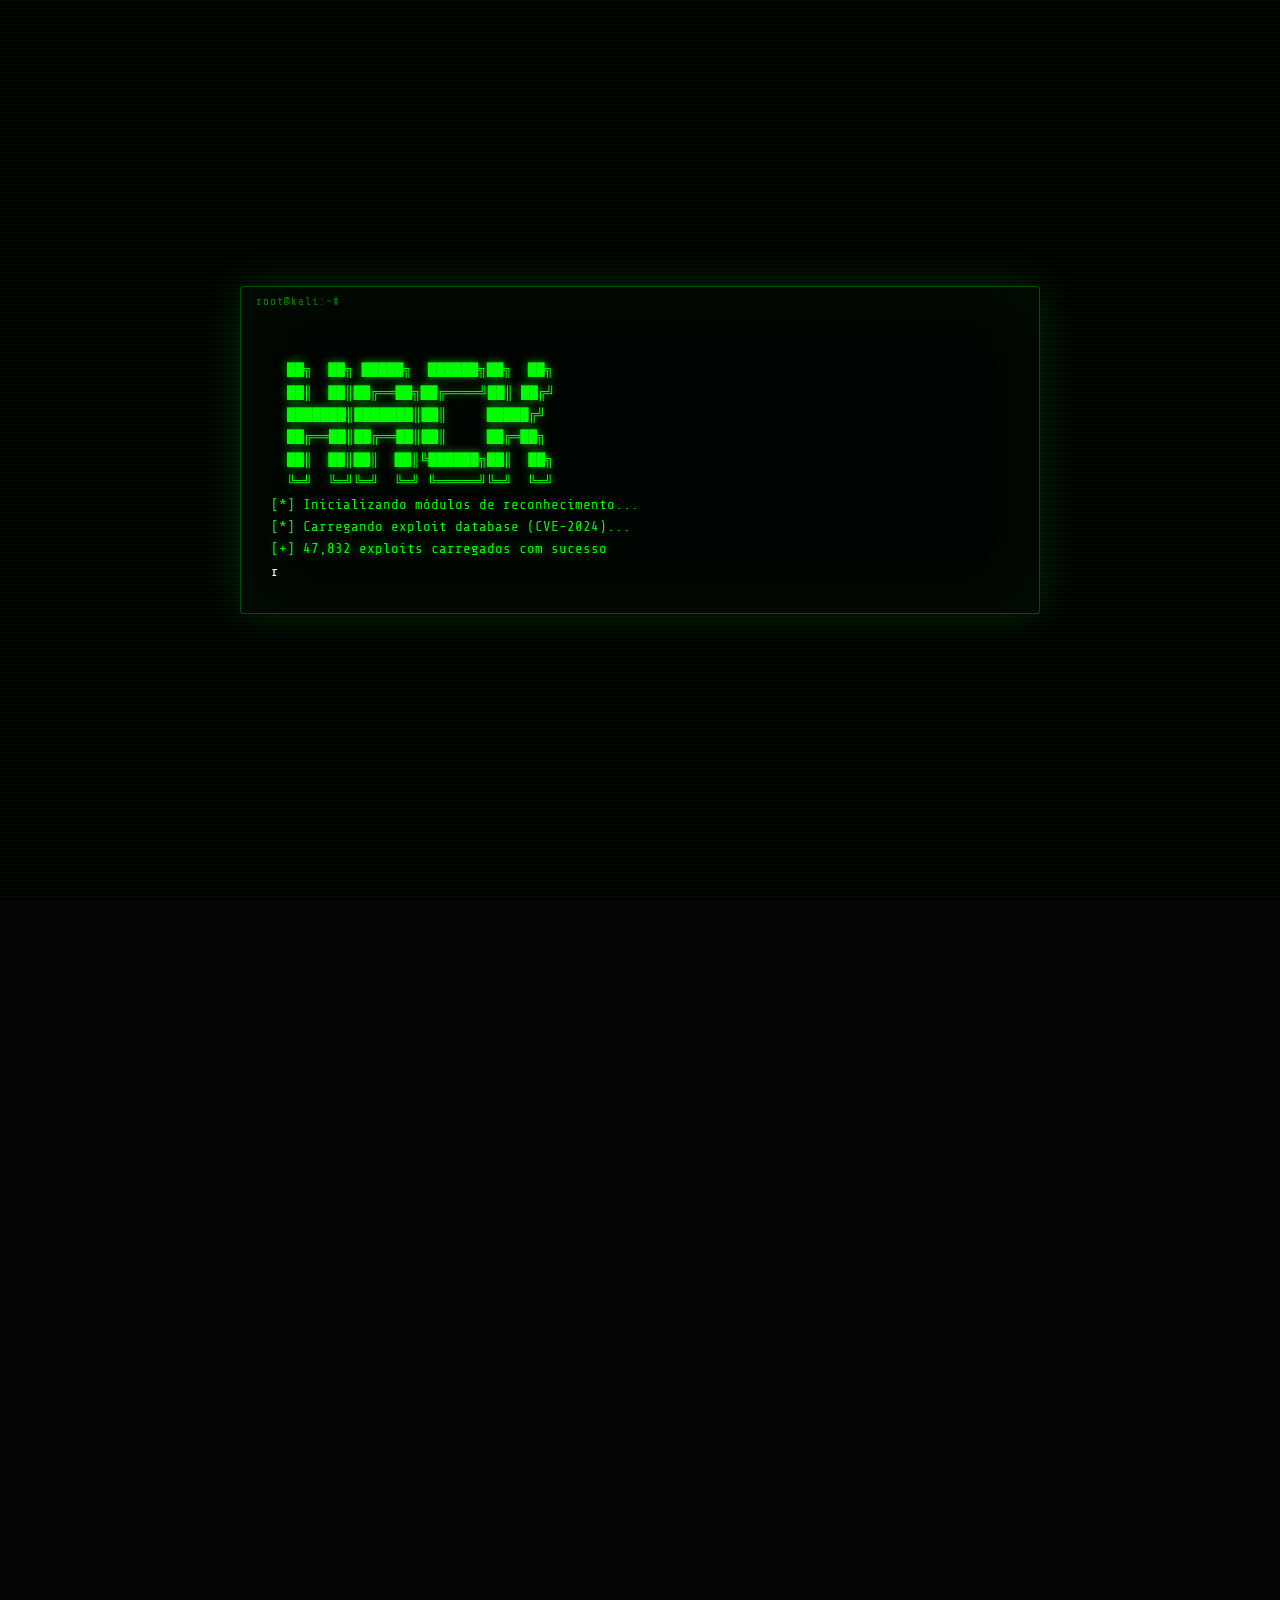
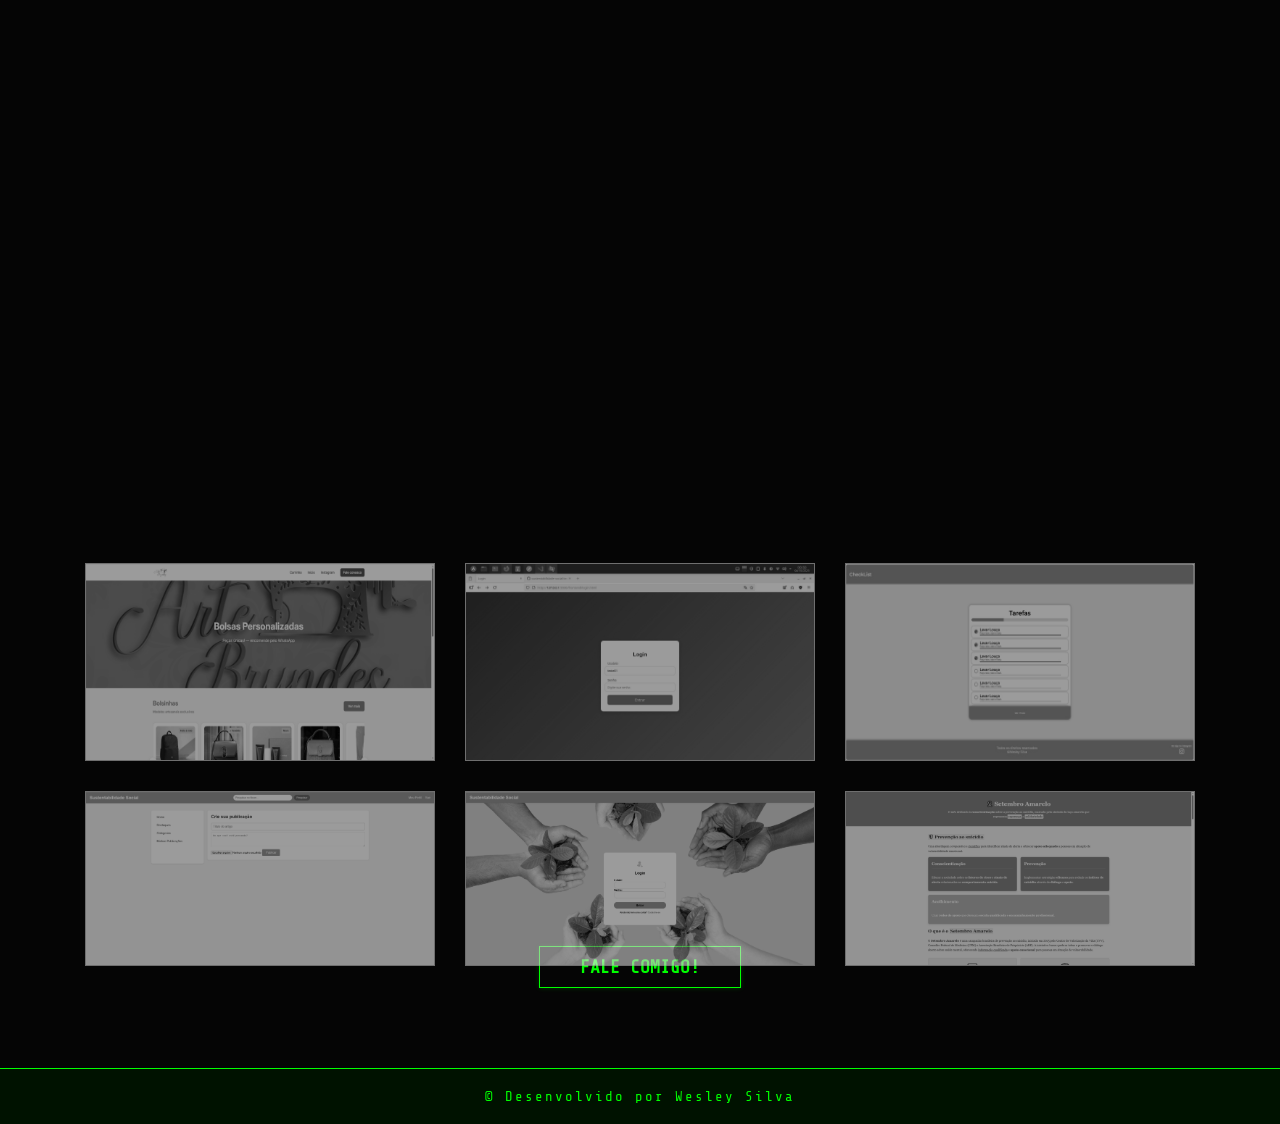
==== commit 28eb4295: "refactor: add novo design e correção de bugs na responsividade" ====
--- a/index.html
+++ b/index.html
@@ -4,15 +4,29 @@
 <head>
     <meta charset="UTF-8">
     <meta name="viewport" content="width=device-width, initial-scale=1.0">
+    <meta name="description"
+        content="Portfolio de Wesley Silva — Desenvolvedor Full Stack e especialista em Cybersecurity.">
     <link rel="preconnect" href="https://fonts.googleapis.com">
     <link rel="preconnect" href="https://fonts.gstatic.com" crossorigin>
     <link href="https://fonts.googleapis.com/css2?family=Share+Tech+Mono&display=swap" rel="stylesheet">
-    <link rel="stylesheet" href="/styles/styles.css">
+    <link rel="stylesheet" href="./styles/styles.css">
     <link rel="shortcut icon" href="./imgs/desenvolvedor.png" type="image/png">
     <title>Wesley Silva</title>
 </head>
 
 <body>
+    <!-- Hacking Intro Overlay -->
+    <div id="hack-overlay">
+        <div id="hack-scanline"></div>
+        <div id="hack-terminal">
+            <div id="hack-output"></div>
+            <div id="hack-access" class="hidden">
+                <span class="glitch" data-text="SISTEMA ACESSADO">SISTEMA ACESSADO</span>
+                <p class="access-sub">Bem-vindo, Usuário</p>
+            </div>
+        </div>
+    </div>
+
     <canvas id="matrix-canvas"></canvas>
 
     <div class="bg-icons">
@@ -61,16 +75,23 @@
                 </a>
             </div><!--logotipo-->
 
-            <nav class=" menu-desktop">
+            <!-- Hamburger Menu Button -->
+            <button class="hamburger" id="hamburger-btn" aria-label="Menu" onclick="toggleMobileMenu()">
+                <span></span>
+                <span></span>
+                <span></span>
+            </button>
+
+            <nav class="menu-desktop" id="nav-menu">
                 <ul>
-                    <li><a href="#topo-do-site">Início</a></li>
-                    <li><a href="#hardskills">HardSkills</a></li>
-                    <li><a href="#academico">Acadêmico</a></li>
-                    <li><a href="#projetos">Projetos</a></li>
+                    <li><a href="#topo-do-site" onclick="closeMobileMenu()">Início</a></li>
+                    <li><a href="#hardskills" onclick="closeMobileMenu()">HardSkills</a></li>
+                    <li><a href="#academico" onclick="closeMobileMenu()">Acadêmico</a></li>
+                    <li><a href="#projetos" onclick="closeMobileMenu()">Projetos</a></li>
                 </ul>
             </nav>
 
-            <div class="btn-contato">
+            <div class="btn-contato btn-contato-header">
                 <a href="#">
                     <button onclick="openPopUp()">Contatos</button>
                 </a>
@@ -83,7 +104,7 @@
         <section id="topo-do-site" class="topo-do-site">
             <div class="interface">
                 <div class="flex">
-                    <div class="txt-topo-site">
+                    <div class="txt-topo-site reveal">
                         <h1>SISTEMA ACESSADO, BEM-VINDO<br>SOU WESLEY SILVA <span></span></h1>
                         <p id="typing-effect">Profissional focado em Cybersecurity e
                             Desenvolvimento de Sistemas. Desde 2024, atuo na construção de soluções tecnológicas seguras
@@ -96,7 +117,7 @@
                         </div>
                     </div><!--txt-topo-site-->
 
-                    <div class="img-topo-site"
+                    <div class="img-topo-site reveal reveal-right"
                         onclick="window.open('https://www.linkedin.com/in/wesley-silva-a07878300?utm_source=share&utm_campaign=share_via&utm_content=profile&utm_medium=android_app', '_blank')">
                         <img src="imgs/foto-com-bracos-cruzados2.png" alt="Minha foto no ínicio">
                     </div><!--img-topo-site-->
@@ -106,9 +127,9 @@
 
         <section id="hardskills" class="hardskills">
             <div class="interface">
-                <h2 class="titulo">MINHAS <span>HARDSKILLS</span></h2>
+                <h2 class="titulo reveal">MINHAS <span>HARDSKILLS</span></h2>
                 <div class="flex">
-                    <div class="hardskills-box">
+                    <div class="hardskills-box reveal reveal-up" style="--reveal-delay: 0.1s">
                         <h3>BACKEND COM JAVA:</h3>
                         <ul>
                             <li>SpringBoot Framework</li>
@@ -121,7 +142,7 @@
                         </ul>
                     </div>
 
-                    <div class="hardskills-box">
+                    <div class="hardskills-box reveal reveal-up" style="--reveal-delay: 0.25s">
                         <h3>FRONTEND:</h3>
                         <ul>
                             <li>HTML5 & CSS3</li>
@@ -133,49 +154,47 @@
                         </ul>
                     </div><!--hardskills-box-->
 
-                    <div class="hardskills-box" id="cyber-tools">
+                    <div class="hardskills-box reveal reveal-up" id="cyber-tools" style="--reveal-delay: 0.4s">
                         <h3>CYBERSECURITY & TOOLS:</h3>
                         <div class="tools-grid">
                             <div class="tool-item">
-                                <svg width="40" height="40" viewBox="0 0 24 24" fill="none" stroke="var(--neon-green)"
-                                    stroke-width="2" stroke-linecap="round" stroke-linejoin="round">
-                                    <path d="M12 22s8-4 8-10V5l-8-3-8 3v7c0 6 8 10 8 10z"></path>
+                                <img src="https://cdn.simpleicons.org/kalilinux/00ff00" alt="Kali Linux" width="40"
+                                    height="40" class="tool-logo">
+                                <span>Kali Linux</span>
+                            </div>
+                            <div class="tool-item">
+                                <img src="https://cdn.simpleicons.org/metasploit/00ff00" alt="Metasploit" width="40"
+                                    height="40" class="tool-logo">
+                                <span>Metasploit</span>
+                            </div>
+                            <div class="tool-item">
+                                <img src="https://cdn.simpleicons.org/portswigger/00ff00" alt="Burp Suite" width="40"
+                                    height="40" class="tool-logo">
+                                <span>Burp Suite</span>
+                            </div>
+                            <div class="tool-item">
+                                <img src="https://cdn.simpleicons.org/wireshark/00ff00" alt="Wireshark" width="40"
+                                    height="40" class="tool-logo">
+                                <span>Wireshark</span>
+                            </div>
+                            <div class="tool-item">
+                                <img src="https://cdn.simpleicons.org/owasp/00ff00" alt="OWASP" width="40" height="40"
+                                    class="tool-logo">
+                                <span>OWASP Top 10</span>
+                            </div>
+                            <div class="tool-item">
+                                <svg width="40" height="40" viewBox="0 0 24 24" fill="none" stroke="#00ff00"
+                                    stroke-width="1.5" stroke-linecap="round" stroke-linejoin="round"
+                                    class="tool-logo-svg">
+                                    <circle cx="12" cy="12" r="10"></circle>
+                                    <circle cx="12" cy="12" r="6"></circle>
+                                    <circle cx="12" cy="12" r="2"></circle>
+                                    <line x1="12" y1="2" x2="12" y2="6"></line>
+                                    <line x1="12" y1="18" x2="12" y2="22"></line>
+                                    <line x1="2" y1="12" x2="6" y2="12"></line>
+                                    <line x1="18" y1="12" x2="22" y2="12"></line>
                                 </svg>
-                                <span>Kali Linux</span>
-                            </div>
-                            <div class="tool-item">
-                                <svg width="40" height="40" viewBox="0 0 24 24" fill="none" stroke="var(--neon-green)"
-                                    stroke-width="2" stroke-linecap="round" stroke-linejoin="round">
-                                    <circle cx="12" cy="12" r="10"></circle>
-                                    <path d="M12 16v-4"></path>
-                                    <path d="M12 8h.01"></path>
-                                    <path d="M8 12h8"></path>
-                                </svg>
-                                <span>Metasploit</span>
-                            </div>
-                            <div class="tool-item">
-                                <svg width="40" height="40" viewBox="0 0 24 24" fill="none" stroke="var(--neon-green)"
-                                    stroke-width="2" stroke-linecap="round" stroke-linejoin="round">
-                                    <polygon points="12 2 2 7 12 12 22 7 12 2"></polygon>
-                                    <polyline points="2 17 12 22 22 17"></polyline>
-                                    <polyline points="2 12 12 17 22 12"></polyline>
-                                </svg>
-                                <span>Burp Suite</span>
-                            </div>
-                            <div class="tool-item">
-                                <svg width="40" height="40" viewBox="0 0 24 24" fill="none" stroke="var(--neon-green)"
-                                    stroke-width="2" stroke-linecap="round" stroke-linejoin="round">
-                                    <path d="M22 12h-4l-3 9L9 3l-3 9H2"></path>
-                                </svg>
-                                <span>Wireshark</span>
-                            </div>
-                            <div class="tool-item">
-                                <svg width="40" height="40" viewBox="0 0 24 24" fill="none" stroke="var(--neon-green)"
-                                    stroke-width="2" stroke-linecap="round" stroke-linejoin="round">
-                                    <rect x="3" y="11" width="18" height="11" rx="2" ry="2"></rect>
-                                    <path d="M7 11V7a5 5 0 0 1 10 0v4"></path>
-                                </svg>
-                                <span>OWASP Top 10</span>
+                                <span>Nmap</span>
                             </div>
                         </div>
                     </div><!--hardskills-box-->
@@ -185,11 +204,11 @@
 
         <section id="academico" class="academico">
             <div class="interface">
-                <div class="academico-flex">
+                <div class="academico-flex reveal">
                     <img src="imgs/graduacao.png" alt="">
                     <h2>ACADÊMICO</h2>
                 </div>
-                <div class="certificado-flex">
+                <div class="certificado-flex reveal reveal-left">
                     <div class="img-academico">
                         <img src="imgs/foto-com-equipe-ete.jpeg" alt="Foto com a Equipe">
                     </div><!--img-academico-->
@@ -206,7 +225,7 @@
                             ameaças do cenário digital moderno.</p>
                     </div>
                 </div><!--flex-->
-                <div class="certificado-flex">
+                <div class="certificado-flex reveal reveal-right">
                     <div class="certificado-text">
                         <h2>DIGITAL INNOVATION ONE (DIO) <br>01/04/2024</h2>
                         <p>Especialização focada no desenvolvimento Backend utilizando Java. Aprofundamento em conceitos
@@ -222,7 +241,7 @@
                     </div>
                 </div>
 
-                <div class="logo-da-one-flex">
+                <div class="logo-da-one-flex reveal reveal-left">
                     <div class="one-img">
                         <img src="imgs/formacao-no-one.jpeg" alt="">
                     </div>
@@ -239,7 +258,7 @@
                     </div>
                 </div>
 
-                <div class="certificado-senac-flex">
+                <div class="certificado-senac-flex reveal reveal-right">
                     <div class="senac-text">
                         <h2>SERASA EXPERIAN - SENAC <br>20/05/2025</h2>
                         <p>Formação como Programador de Sistemas pelo Senac, integrado ao renomado programa da Serasa
@@ -258,17 +277,23 @@
         </section><!--academico-->
 
         <section id="projetos" class="projetos">
-            <h2>Projetos</h2>
-            <p>Olhe meus projetos</p>
+            <h2 class="reveal">Projetos</h2>
+            <p class="reveal">Olhe meus projetos</p>
             <div class="projetos-lista">
-                <img src="./imgs/artebryndes.png" alt="Projeto Arte Bryndes">
-                <img src="./imgs/tela-de-login.jpeg" alt="Projeto Tela de Login">
-                <img src="./imgs/check-list-seg.jpeg" alt="Projeto Check List Seg">
+                <img class="reveal reveal-up" style="--reveal-delay: 0.1s" src="./imgs/artebryndes.png"
+                    alt="Projeto Arte Bryndes">
+                <img class="reveal reveal-up" style="--reveal-delay: 0.2s" src="./imgs/tela-de-login.jpeg"
+                    alt="Projeto Tela de Login">
+                <img class="reveal reveal-up" style="--reveal-delay: 0.3s" src="./imgs/check-list-seg.jpeg"
+                    alt="Projeto Check List Seg">
             </div>
             <div class="projetos-lista">
-                <img src="./imgs/homepage-sus.png" alt="Projeto Homepage SUS">
-                <img src="./imgs/login-sus.png" alt="Projeto Login SUS">
-                <img src="./imgs/site-setembro-amarelo.png" alt="Projeto Setembro Amarelo">
+                <img class="reveal reveal-up" style="--reveal-delay: 0.15s" src="./imgs/homepage-sus.png"
+                    alt="Projeto Homepage SUS">
+                <img class="reveal reveal-up" style="--reveal-delay: 0.25s" src="./imgs/login-sus.png"
+                    alt="Projeto Login SUS">
+                <img class="reveal reveal-up" style="--reveal-delay: 0.35s" src="./imgs/site-setembro-amarelo.png"
+                    alt="Projeto Setembro Amarelo">
             </div>
             <a href="#topo-do-site"><button class="action">Fale comigo!</button> </a>
         </section>
--- a/styles/styles.css
+++ b/styles/styles.css
@@ -27,6 +27,17 @@
     overflow-x: hidden;
 }
 
+body.locked {
+    overflow: hidden !important;
+    position: fixed;
+    width: 100%;
+    height: 100%;
+    top: 0;
+    left: 0;
+    touch-action: none;
+    -webkit-overflow-scrolling: none;
+}
+
 /* Custom Scrollbar */
 ::-webkit-scrollbar {
     width: 10px;
@@ -45,7 +56,288 @@
     background: #0c0;
 }
 
+/* ===================== */
+/*  HACK OVERLAY INTRO   */
+/* ===================== */
+#hack-overlay {
+    position: fixed;
+    top: 0;
+    left: 0;
+    width: 100vw;
+    height: 100vh;
+    height: 100dvh;
+    background: #000;
+    z-index: 9999;
+    display: flex;
+    justify-content: center;
+    align-items: center;
+    transition: opacity 0.8s ease, visibility 0.8s ease;
+    touch-action: none;
+    overscroll-behavior: none;
+    -webkit-overflow-scrolling: none;
+    user-select: none;
+}
+
+#hack-overlay.fade-out {
+    opacity: 0;
+    visibility: hidden;
+}
+
+#hack-scanline {
+    position: absolute;
+    top: 0;
+    left: 0;
+    width: 100%;
+    height: 100%;
+    background: repeating-linear-gradient(0deg,
+            transparent,
+            transparent 2px,
+            rgba(0, 255, 0, 0.03) 2px,
+            rgba(0, 255, 0, 0.03) 4px);
+    pointer-events: none;
+    z-index: 1;
+    animation: scanline-move 8s linear infinite;
+}
+
+@keyframes scanline-move {
+    0% {
+        background-position: 0 0;
+    }
+
+    100% {
+        background-position: 0 100vh;
+    }
+}
+
+#hack-terminal {
+    position: relative;
+    z-index: 2;
+    width: 90%;
+    max-width: 800px;
+    max-height: 80vh;
+    overflow: hidden;
+    padding: 30px;
+    border: 1px solid rgba(0, 255, 0, 0.3);
+    background: rgba(0, 5, 0, 0.9);
+    box-shadow: 0 0 40px rgba(0, 255, 0, 0.15), inset 0 0 80px rgba(0, 255, 0, 0.05);
+    border-radius: 4px;
+}
+
+#hack-terminal::before {
+    content: "root@kali:~# ";
+    position: absolute;
+    top: 8px;
+    left: 15px;
+    font-size: 11px;
+    color: rgba(0, 255, 0, 0.5);
+    letter-spacing: 1px;
+}
+
+#hack-output {
+    font-family: var(--font-mono);
+    font-size: clamp(11px, 1.4vw, 14px);
+    color: var(--neon-green);
+    line-height: 1.6;
+    white-space: pre-wrap;
+    word-break: break-all;
+    overflow-y: auto;
+    max-height: 60vh;
+    padding-top: 20px;
+}
+
+#hack-output .line-cmd {
+    color: #fff;
+}
+
+#hack-output .line-info {
+    color: #0f0;
+}
+
+#hack-output .line-warn {
+    color: #ff0;
+}
+
+#hack-output .line-error {
+    color: var(--glitch-red);
+}
+
+#hack-output .line-success {
+    color: #0f0;
+    text-shadow: 0 0 8px rgba(0, 255, 0, 0.6);
+}
+
+#hack-access {
+    text-align: center;
+    padding: 20px;
+}
+
+#hack-access.hidden {
+    display: none;
+}
+
+#hack-access .glitch {
+    font-size: clamp(28px, 5vw, 52px);
+    font-weight: bold;
+    color: var(--neon-green);
+    text-shadow: 0 0 20px var(--neon-green), 0 0 40px var(--neon-green);
+    position: relative;
+    display: inline-block;
+    animation: glitch-anim 0.3s infinite alternate-reverse;
+}
+
+#hack-access .glitch::before,
+#hack-access .glitch::after {
+    content: attr(data-text);
+    position: absolute;
+    top: 0;
+    left: 0;
+    width: 100%;
+    height: 100%;
+}
+
+#hack-access .glitch::before {
+    color: var(--glitch-red);
+    animation: glitch-1 0.2s infinite;
+    clip-path: polygon(0 0, 100% 0, 100% 33%, 0 33%);
+}
+
+#hack-access .glitch::after {
+    color: #0ff;
+    animation: glitch-2 0.3s infinite;
+    clip-path: polygon(0 66%, 100% 66%, 100% 100%, 0 100%);
+}
+
+@keyframes glitch-anim {
+    0% {
+        transform: translate(0);
+    }
+
+    20% {
+        transform: translate(-2px, 2px);
+    }
+
+    40% {
+        transform: translate(2px, -2px);
+    }
+
+    60% {
+        transform: translate(-1px, 1px);
+    }
+
+    80% {
+        transform: translate(1px, -1px);
+    }
+
+    100% {
+        transform: translate(0);
+    }
+}
+
+@keyframes glitch-1 {
+    0% {
+        transform: translate(0);
+    }
+
+    20% {
+        transform: translate(-3px, 0);
+    }
+
+    40% {
+        transform: translate(3px, 0);
+    }
+
+    60% {
+        transform: translate(-1px, 0);
+    }
+
+    80% {
+        transform: translate(1px, 0);
+    }
+
+    100% {
+        transform: translate(0);
+    }
+}
+
+@keyframes glitch-2 {
+    0% {
+        transform: translate(0);
+    }
+
+    20% {
+        transform: translate(3px, 0);
+    }
+
+    40% {
+        transform: translate(-3px, 0);
+    }
+
+    60% {
+        transform: translate(1px, 0);
+    }
+
+    80% {
+        transform: translate(-1px, 0);
+    }
+
+    100% {
+        transform: translate(0);
+    }
+}
+
+.access-sub {
+    font-size: clamp(14px, 2vw, 20px);
+    color: rgba(0, 255, 0, 0.7);
+    margin-top: 15px;
+    letter-spacing: 4px;
+    text-transform: uppercase;
+    animation: fadeInUp 0.6s ease forwards;
+    opacity: 0;
+    animation-delay: 0.5s;
+}
+
+@keyframes fadeInUp {
+    from {
+        opacity: 0;
+        transform: translateY(20px);
+    }
+
+    to {
+        opacity: 1;
+        transform: translateY(0);
+    }
+}
+
+/* ==================== */
+/* SCROLL REVEAL SYSTEM */
+/* ==================== */
+.reveal {
+    opacity: 0;
+    transform: translateY(40px);
+    transition: opacity 0.8s ease, transform 0.8s ease;
+    transition-delay: var(--reveal-delay, 0s);
+}
+
+.reveal.reveal-left {
+    transform: translateX(-60px);
+}
+
+.reveal.reveal-right {
+    transform: translateX(60px);
+}
+
+.reveal.reveal-up {
+    transform: translateY(50px);
+}
+
+.reveal.active {
+    opacity: 1;
+    transform: translate(0, 0);
+}
+
+/* ============ */
 /* Matrix Canvas */
+/* ============ */
 #matrix-canvas {
     position: fixed;
     top: 0;
@@ -141,7 +433,7 @@
 }
 
 h2.titulo {
-    font-size: 38px;
+    font-size: clamp(28px, 4vw, 38px);
     text-shadow: 0 0 10px var(--neon-green);
     margin-bottom: 20px;
 }
@@ -196,12 +488,58 @@
     transform: translateY(-2px);
 }
 
+/* ============== */
+/* HAMBURGER MENU */
+/* ============== */
+.hamburger {
+    display: none;
+    flex-direction: column;
+    justify-content: center;
+    align-items: center;
+    gap: 5px;
+    width: 45px;
+    height: 45px;
+    padding: 8px;
+    background: transparent;
+    border: 1px solid rgba(0, 255, 0, 0.3);
+    cursor: pointer;
+    z-index: 101;
+    box-shadow: none;
+}
+
+.hamburger:hover {
+    background: rgba(0, 255, 0, 0.1);
+    box-shadow: none;
+    transform: none;
+}
+
+.hamburger span {
+    display: block;
+    width: 100%;
+    height: 2px;
+    background-color: var(--neon-green);
+    transition: all 0.3s ease;
+    box-shadow: 0 0 5px var(--neon-green);
+}
+
+.hamburger.active span:nth-child(1) {
+    transform: rotate(45deg) translate(5px, 5px);
+}
+
+.hamburger.active span:nth-child(2) {
+    opacity: 0;
+}
+
+.hamburger.active span:nth-child(3) {
+    transform: rotate(-45deg) translate(5px, -5px);
+}
+
 /* Header */
 header {
     padding: 15px 0;
     position: sticky;
     top: 0;
-    z-index: 10;
+    z-index: 100;
     background: rgba(0, 0, 0, 0.8);
     border-bottom: var(--border-neon);
     backdrop-filter: blur(10px);
@@ -270,8 +608,8 @@
 }
 
 .topo-do-site .txt-topo-site h1 {
-    font-size: 42px;
-    line-height: 50px;
+    font-size: clamp(24px, 3.5vw, 42px);
+    line-height: 1.2;
     margin-bottom: 20px;
 }
 
@@ -281,7 +619,7 @@
 }
 
 .topo-do-site .txt-topo-site p {
-    font-size: 20px;
+    font-size: clamp(14px, 1.8vw, 20px);
     margin: 40px 0;
     line-height: 1.6;
     background: rgba(0, 20, 0, 0.7);
@@ -292,26 +630,27 @@
 
 .topo-do-site .img-topo-site {
     display: flex;
-    justify-content: end;
+    justify-content: center;
     align-items: center;
-    height: 25rem;
+    height: auto;
     width: 100%;
-    max-width: 500px;
+    max-width: 400px;
     z-index: 1;
     pointer-events: auto;
+    flex-shrink: 0;
 }
 
 .topo-do-site .img-topo-site img {
     border-radius: 0;
-    width: 80%;
+    width: 100%;
+    max-width: 320px;
     height: auto;
     object-fit: cover;
     border: none;
     transition: 0.5s ease-in-out;
     filter: drop-shadow(0 0 10px rgba(0, 255, 0, 0.3)) grayscale(80%) brightness(0.7);
-    mask-image: linear-gradient(to top, transparent 0%, black 30%);
-    -webkit-mask-image: linear-gradient(to top, transparent 0%, black 30%);
-    justify-self: center;
+    mask-image: linear-gradient(to top, transparent 0%, black 25%);
+    -webkit-mask-image: linear-gradient(to top, transparent 0%, black 25%);
 }
 
 .topo-do-site .img-topo-site img:hover {
@@ -444,7 +783,6 @@
     border: var(--border-neon);
     padding: 40px;
     border-radius: 0;
-    /* Blocky / terminal look */
     position: relative;
     box-shadow: inset 0 0 10px rgba(0, 255, 0, 0.1);
     transition: 0.3s;
@@ -456,7 +794,7 @@
 }
 
 .hardskills-box h3 {
-    font-size: 24px;
+    font-size: clamp(18px, 2vw, 24px);
     margin-bottom: 20px;
     border-bottom: 1px dotted var(--neon-green);
     padding-bottom: 10px;
@@ -509,6 +847,16 @@
     transform: translateY(-5px);
 }
 
+.tool-item:hover .tool-logo {
+    filter: brightness(0) invert(1) drop-shadow(0 0 8px var(--neon-green));
+    transform: scale(1.15);
+}
+
+.tool-logo {
+    transition: filter 0.3s, transform 0.3s;
+    filter: brightness(1);
+}
+
 .tool-item span {
     font-size: 14px;
     text-align: center;
@@ -524,7 +872,7 @@
 .academico .interface h2 {
     text-align: center;
     margin-bottom: 40px;
-    font-size: 38px;
+    font-size: clamp(28px, 4vw, 38px);
     text-shadow: 0 0 10px var(--neon-green);
 }
 
@@ -594,7 +942,7 @@
 .certificado-text h2,
 .one-text h2,
 .senac-text h2 {
-    font-size: 28px;
+    font-size: clamp(20px, 2.5vw, 28px);
     margin-bottom: 15px;
     color: #fff;
 }
@@ -608,7 +956,7 @@
 .certificado-text p,
 .one-text p,
 .senac-text p {
-    font-size: 16px;
+    font-size: clamp(14px, 1.5vw, 16px);
     color: #ccc;
     line-height: 1.6;
     margin-bottom: 15px;
@@ -621,7 +969,7 @@
 }
 
 .projetos h2 {
-    font-size: 38px;
+    font-size: clamp(28px, 4vw, 38px);
     margin-bottom: 10px;
     text-shadow: 0 0 10px var(--neon-green);
 }
@@ -638,6 +986,7 @@
     gap: 30px;
     margin-bottom: 30px;
     flex-wrap: wrap;
+    padding: 0 4%;
 }
 
 .projetos img {
@@ -742,79 +1091,481 @@
     letter-spacing: 2px;
 }
 
-/* Responsive Rules */
+/* ============================= */
+/*  RESPONSIVE DESIGN            */
+/* ============================= */
+
+/* Tablet & small laptop */
 @media (max-width: 1050px) {
     .interface {
-        padding: 0 2%;
+        padding: 0 5%;
     }
 
     header .menu-desktop {
+        position: fixed;
+        top: 0;
+        right: -100%;
+        width: 70%;
+        max-width: 320px;
+        height: 100vh;
+        height: 100dvh;
+        background: rgba(0, 5, 0, 0.97);
+        border-left: 1px solid var(--neon-green);
+        display: flex;
+        flex-direction: column;
+        justify-content: center;
+        align-items: center;
+        transition: right 0.4s ease;
+        z-index: 100;
+        box-shadow: -5px 0 30px rgba(0, 255, 0, 0.1);
+    }
+
+    header .menu-desktop.open {
+        right: 0;
+    }
+
+    header .menu-desktop ul {
+        display: flex;
+        flex-direction: column;
+        align-items: center;
+        gap: 0;
+    }
+
+    header .menu-desktop ul li {
+        display: block;
+        padding: 20px 0;
+    }
+
+    header .menu-desktop ul li a {
+        font-size: 20px;
+        letter-spacing: 3px;
+    }
+
+    .hamburger {
+        display: flex;
+    }
+
+    .btn-contato-header {
         display: none;
     }
 
     .topo-do-site .flex {
         flex-direction: column;
         text-align: center;
+        gap: 30px;
     }
 
     .topo-do-site .txt-topo-site {
         max-width: 100%;
     }
 
+    .topo-do-site .txt-topo-site h1 {
+        font-size: clamp(20px, 5vw, 36px);
+        line-height: 1.3;
+    }
+
     .topo-do-site .img-topo-site {
-        position: relative;
-        width: 90%;
-        margin: 40px auto 0;
-        right: auto;
-        bottom: auto;
-    }
-
+        max-width: 280px;
+        margin: 0 auto;
+    }
+
+    /* KEEP same photo style as desktop on mobile */
     .topo-do-site .img-topo-site img {
-        -webkit-mask-image: none;
-        mask-image: none;
-        filter: drop-shadow(0 0 5px var(--neon-green));
-    }
-
-    .topo-do-site .txt-topo-site h1 {
-        font-size: 32px;
-    }
-
-    .academico-flex,
+        width: 100%;
+        max-width: 260px;
+        filter: drop-shadow(0 0 10px rgba(0, 255, 0, 0.3)) grayscale(80%) brightness(0.7);
+        mask-image: linear-gradient(to top, transparent 0%, black 25%);
+        -webkit-mask-image: linear-gradient(to top, transparent 0%, black 25%);
+    }
+
+    .topo-do-site .txt-topo-site p {
+        border-left: none;
+        border-top: 3px solid var(--neon-green);
+        font-size: 15px;
+        margin: 20px 0;
+    }
+
+    .topo-do-site .txt-topo-site .btn-contato {
+        display: flex;
+        justify-content: center;
+    }
+
     .certificado-flex,
     .logo-da-one-flex,
     .certificado-senac-flex {
         flex-direction: column;
         text-align: center;
-    }
+        padding: 25px;
+    }
+
+    .academico-flex {
+        flex-direction: row;
+        align-items: center;
+        justify-content: center;
+    }
+
+    .academico-flex.reveal.active h2 {
+        padding: 0;
+    }
+
+    
 
     .projetos img {
         width: 45%;
     }
-}
-
-@media (max-width: 600px) {
-    .topo-do-site .txt-topo-site h1 {
-        font-size: 24px;
-    }
-
-    h2.titulo {
-        font-size: 28px;
-    }
 
     .hardskills-box {
-        padding: 20px;
+        min-width: 250px;
+    }
+
+    section.hardskills .flex {
+        gap: 25px;
+    }
+}
+
+/* Small tablet & large phone */
+@media (max-width: 768px) {
+    section.topo-do-site {
+        padding: 40px 0;
+        min-height: auto;
+    }
+
+    .topo-do-site .img-topo-site {
+        max-width: 240px;
+    }
+
+    .topo-do-site .img-topo-site img {
+        max-width: 220px;
+    }
+
+    section.hardskills {
+        padding: 40px 0;
+    }
+
+    section.hardskills .flex {
+        flex-direction: column;
+        gap: 20px;
+    }
+
+    .hardskills-box {
+        min-width: 100%;
+        padding: 25px;
+    }
+
+    .tools-grid {
+        justify-content: center;
+        gap: 15px;
+    }
+
+    section.academico {
+        padding: 40px 0;
+    }
+
+    .academico .interface h2 {
+        margin-bottom: 25px;
+    }
+
+    .academico .img-academico img,
+    .img-academico-certificado img,
+    .one-img img,
+    .img-certificado-senac img {
+        max-width: 100%;
+        width: 100%;
+    }
+
+    .txt-academico h2,
+    .certificado-text h2,
+    .one-text h2,
+    .senac-text h2 {
+        font-size: 20px;
+    }
+
+    .txt-academico p,
+    .certificado-text p,
+    .one-text p,
+    .senac-text p {
+        font-size: 14px;
     }
 
     .projetos img {
-        width: 90%;
+        width: 80%;
+        max-width: none;
+    }
+
+    .projetos-lista {
+        flex-direction: column;
+        align-items: center;
+        gap: 20px;
+    }
+
+    section.projetos {
+        padding: 50px 0;
+    }
+
+    .projetos p {
+        font-size: 16px;
+        margin-bottom: 25px;
     }
 
     .container-popup {
         flex-direction: column;
-        gap: 20px;
+        gap: 15px;
+        padding: 30px 20px;
     }
 
     .container-popup>div {
+        padding: 12px;
+    }
+
+    .container-popup img {
+        width: 65px;
+        height: 65px;
+    }
+
+    #hack-terminal {
+        width: 95%;
+        padding: 20px;
+        max-height: 85vh;
+        max-height: 85dvh;
+    }
+
+    #hack-output {
+        font-size: 11px;
+        max-height: 70vh;
+        max-height: 70dvh;
+        line-height: 1.5;
+    }
+}
+
+/* Phone */
+@media (max-width: 480px) {
+    .interface {
+        padding: 0 4%;
+    }
+
+    header {
+        padding: 10px 0;
+    }
+
+    header .logo svg {
+        width: 45px;
+        height: 45px;
+    }
+
+    section.topo-do-site {
+        padding: 25px 0;
+    }
+
+    .topo-do-site .txt-topo-site h1 {
+        font-size: clamp(17px, 5vw, 24px);
+        line-height: 1.35;
+        margin-bottom: 10px;
+    }
+
+    .topo-do-site .txt-topo-site p {
+        padding: 12px;
+        margin: 15px 0;
+        font-size: 13px;
+        line-height: 1.5;
+    }
+
+    .topo-do-site .txt-topo-site .btn-contato {
+        text-align: center;
+        display: flex;
+        justify-content: center;
+    }
+
+    .topo-do-site .img-topo-site {
+        max-width: 200px;
+    }
+
+    .topo-do-site .img-topo-site img {
+        max-width: 180px;
+    }
+
+    button {
+        padding: 10px 25px;
+        font-size: 14px;
+    }
+
+    h2.titulo {
+        font-size: 22px;
+    }
+
+    section.hardskills {
+        padding: 30px 0;
+    }
+
+    .hardskills-box {
+        padding: 18px;
+    }
+
+    .hardskills-box h3 {
+        font-size: 16px;
+    }
+
+    .hardskills-box li {
+        font-size: 14px;
+        margin: 8px 0;
+    }
+
+    .tool-item {
+        width: 75px;
         padding: 10px;
     }
+
+    .tool-item span {
+        font-size: 10px;
+    }
+
+    .tool-logo,
+    .tool-logo-svg {
+        width: 30px !important;
+        height: 30px !important;
+    }
+
+    .academico .interface h2 {
+        font-size: 24px;
+        margin-bottom: 20px;
+    }
+
+    .academico-flex h2 {
+        font-size: 24px !important;
+        padding: 0;
+    }
+
+    .academico-flex img {
+        width: 30px;
+        height: 30px;
+    }
+
+    .certificado-flex,
+    .logo-da-one-flex,
+    .certificado-senac-flex {
+        padding: 15px;
+        gap: 15px;
+        margin-bottom: 25px;
+    }
+
+    .txt-academico h2,
+    .certificado-text h2,
+    .one-text h2,
+    .senac-text h2 {
+        font-size: 17px;
+    }
+
+    .txt-academico p,
+    .certificado-text p,
+    .one-text p,
+    .senac-text p {
+        font-size: 13px;
+        margin-bottom: 10px;
+    }
+
+    section.projetos {
+        padding: 35px 0;
+    }
+
+    .projetos h2 {
+        font-size: 24px;
+    }
+
+    .projetos p {
+        font-size: 14px;
+        margin-bottom: 20px;
+    }
+
+    .projetos img {
+        width: 95%;
+    }
+
+    .projetos-lista {
+        gap: 15px;
+        margin-bottom: 20px;
+    }
+
+    .container-popup {
+        flex-direction: column;
+        gap: 12px;
+        padding: 25px 15px;
+    }
+
+    .container-popup>div {
+        padding: 8px;
+        flex-direction: row;
+        gap: 12px;
+    }
+
+    .container-popup img {
+        width: 50px;
+        height: 50px;
+    }
+
+    .container-popup a {
+        font-size: 15px;
+    }
+
+    #hack-terminal {
+        padding: 12px;
+        width: 96%;
+        max-height: 90vh;
+        max-height: 90dvh;
+    }
+
+    #hack-output {
+        font-size: 9px;
+        line-height: 1.4;
+        max-height: 75vh;
+        max-height: 75dvh;
+        padding-top: 15px;
+    }
+
+    #hack-terminal::before {
+        font-size: 9px;
+        top: 3px;
+        left: 8px;
+    }
+
+    #hack-access .glitch {
+        font-size: clamp(22px, 6vw, 36px);
+    }
+
+    .access-sub {
+        font-size: 12px;
+        letter-spacing: 2px;
+    }
+
+    footer {
+        font-size: 11px;
+        letter-spacing: 1px;
+        padding: 15px 10px;
+    }
+}
+
+/* Very small phone */
+@media (max-width: 360px) {
+    .topo-do-site .txt-topo-site h1 {
+        font-size: 16px;
+    }
+
+    .topo-do-site .img-topo-site {
+        max-width: 170px;
+    }
+
+    .topo-do-site .img-topo-site img {
+        max-width: 150px;
+    }
+
+    #hack-output {
+        font-size: 8px;
+    }
+
+    .tool-item {
+        width: 65px;
+        padding: 8px;
+    }
+
+    .tool-item span {
+        font-size: 9px;
+    }
 }
